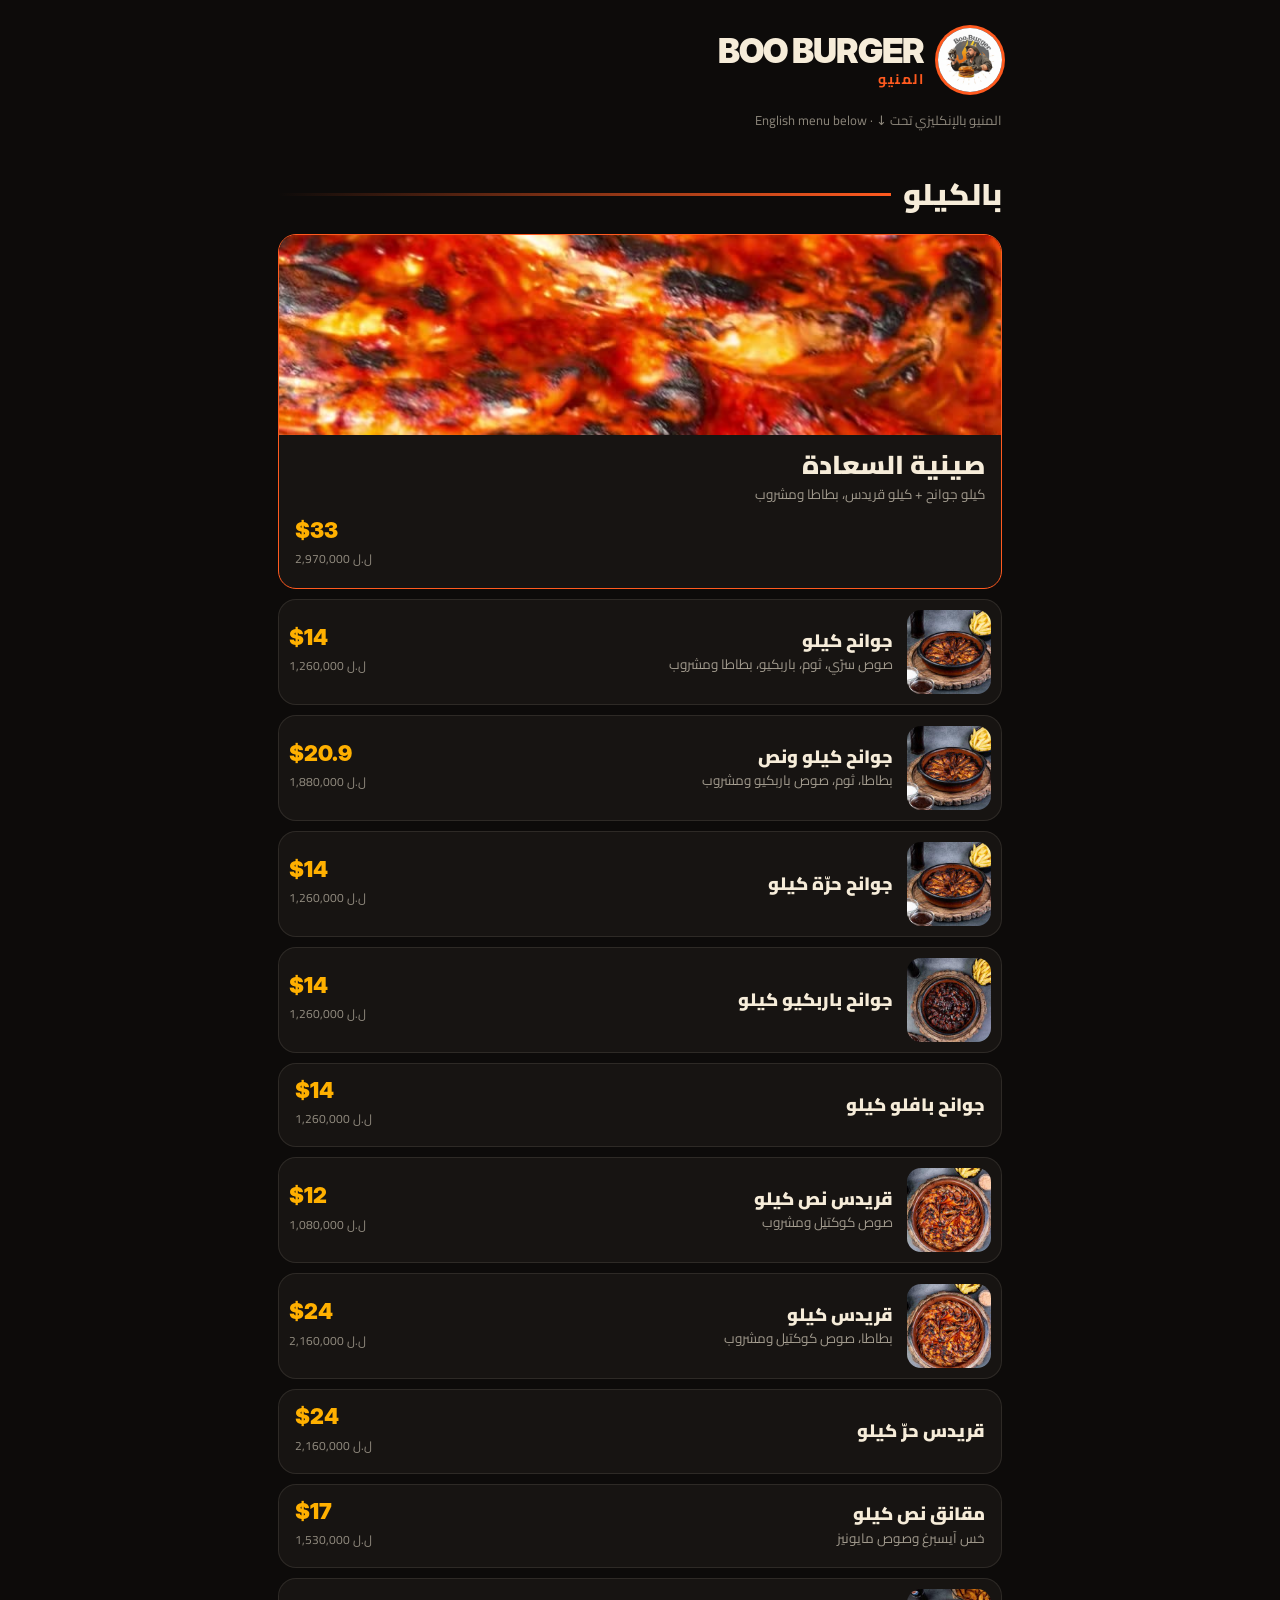
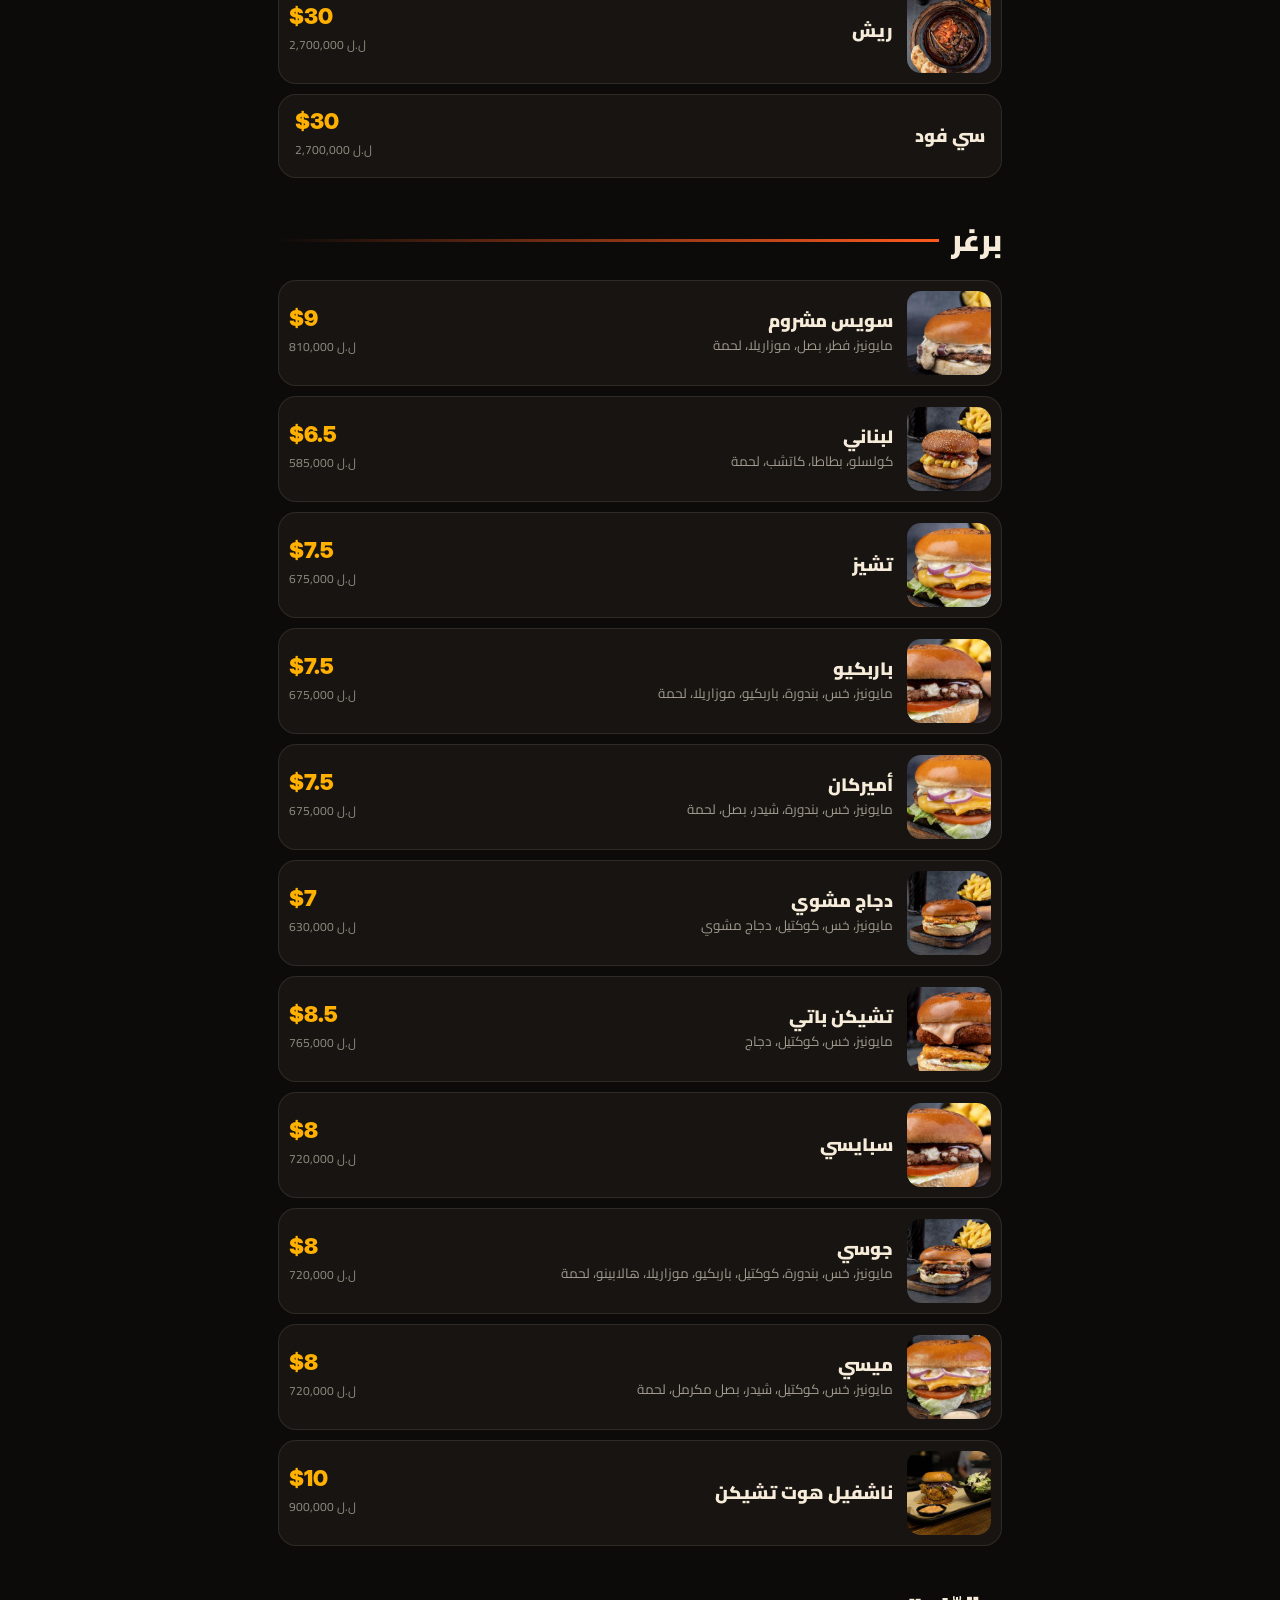
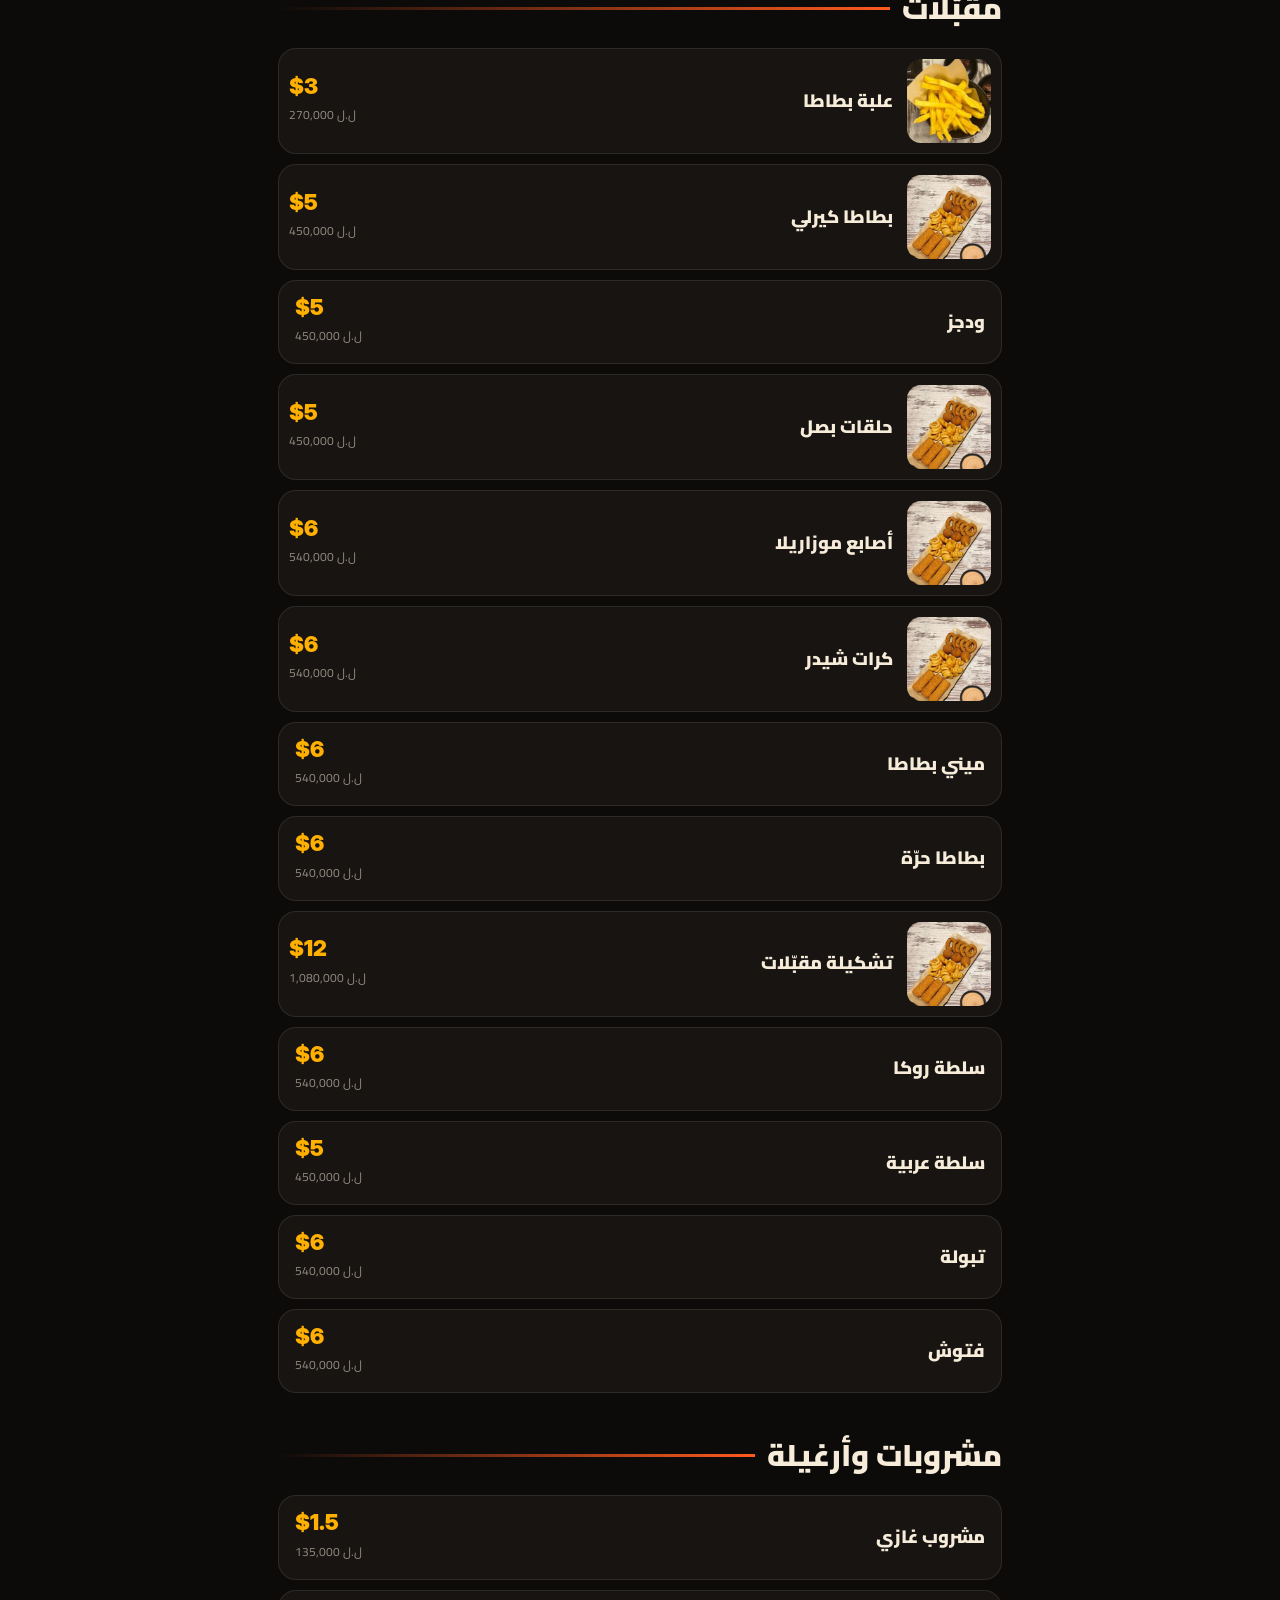
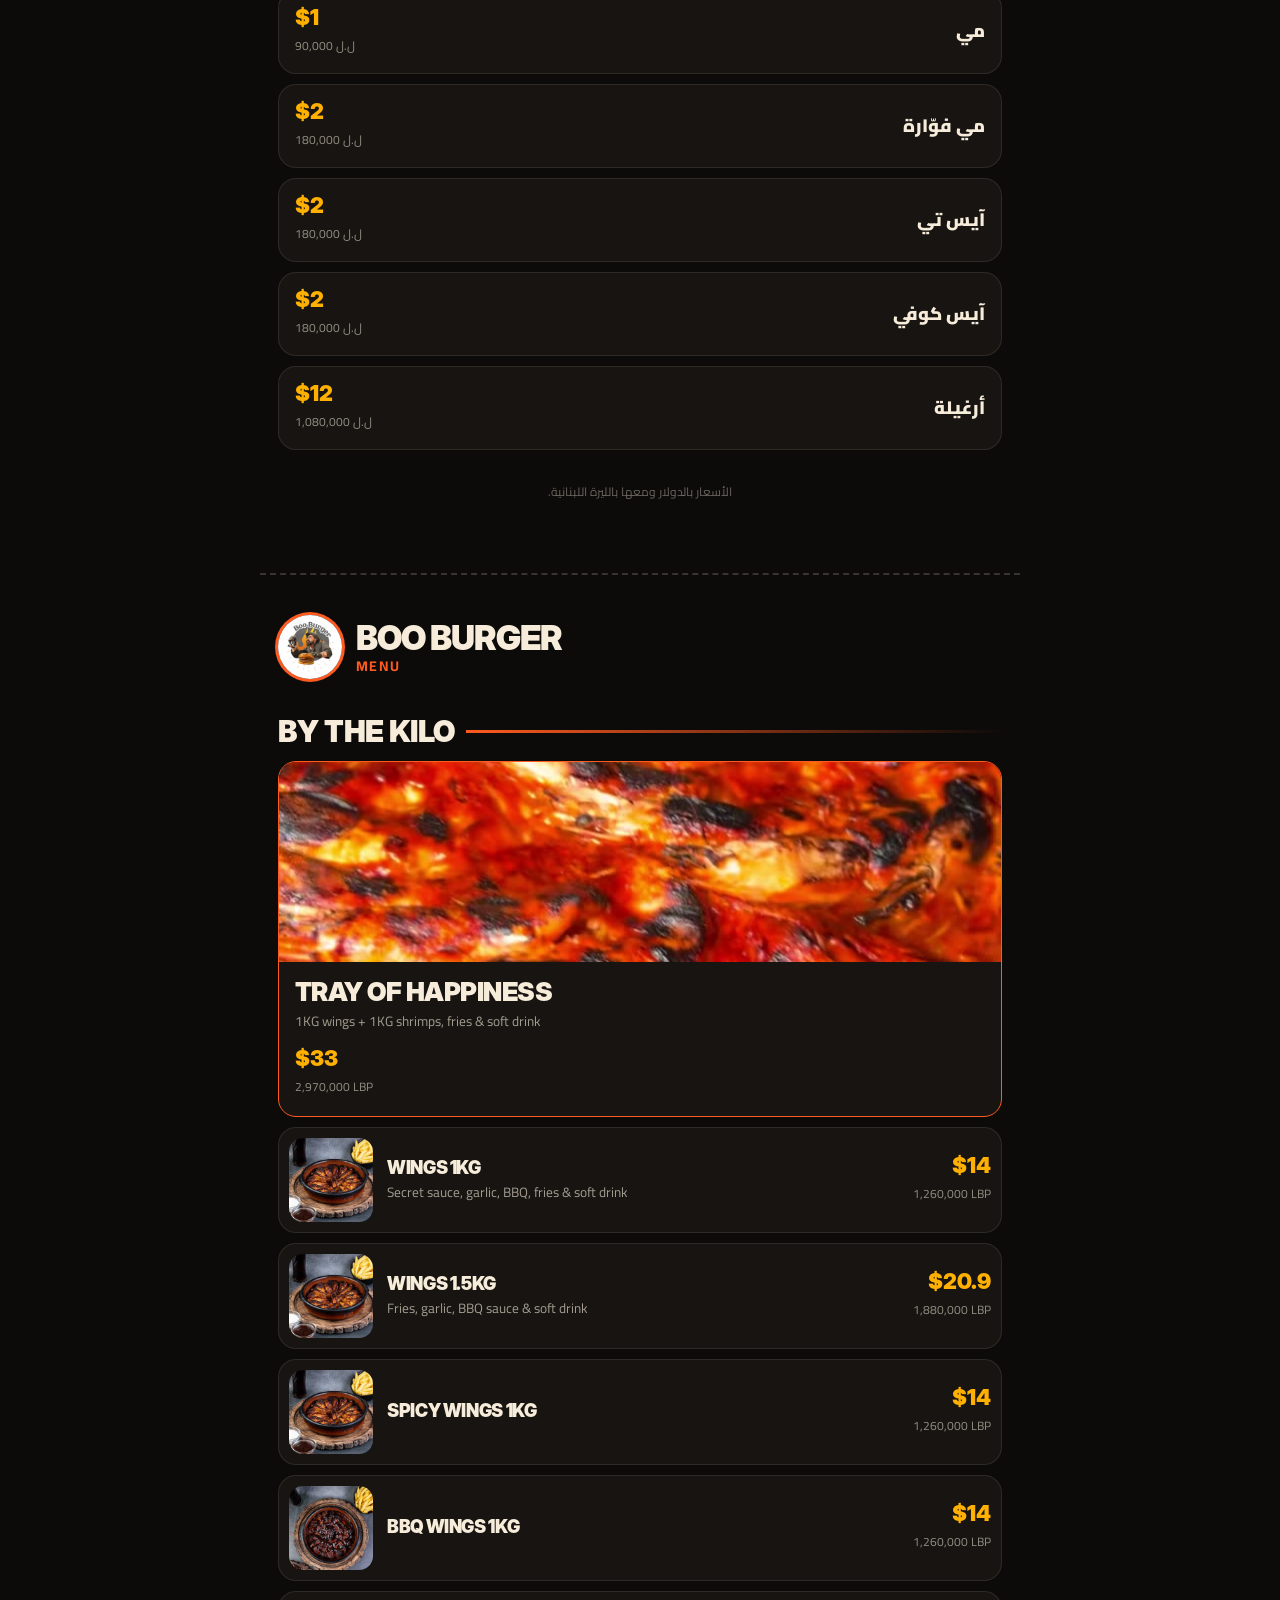
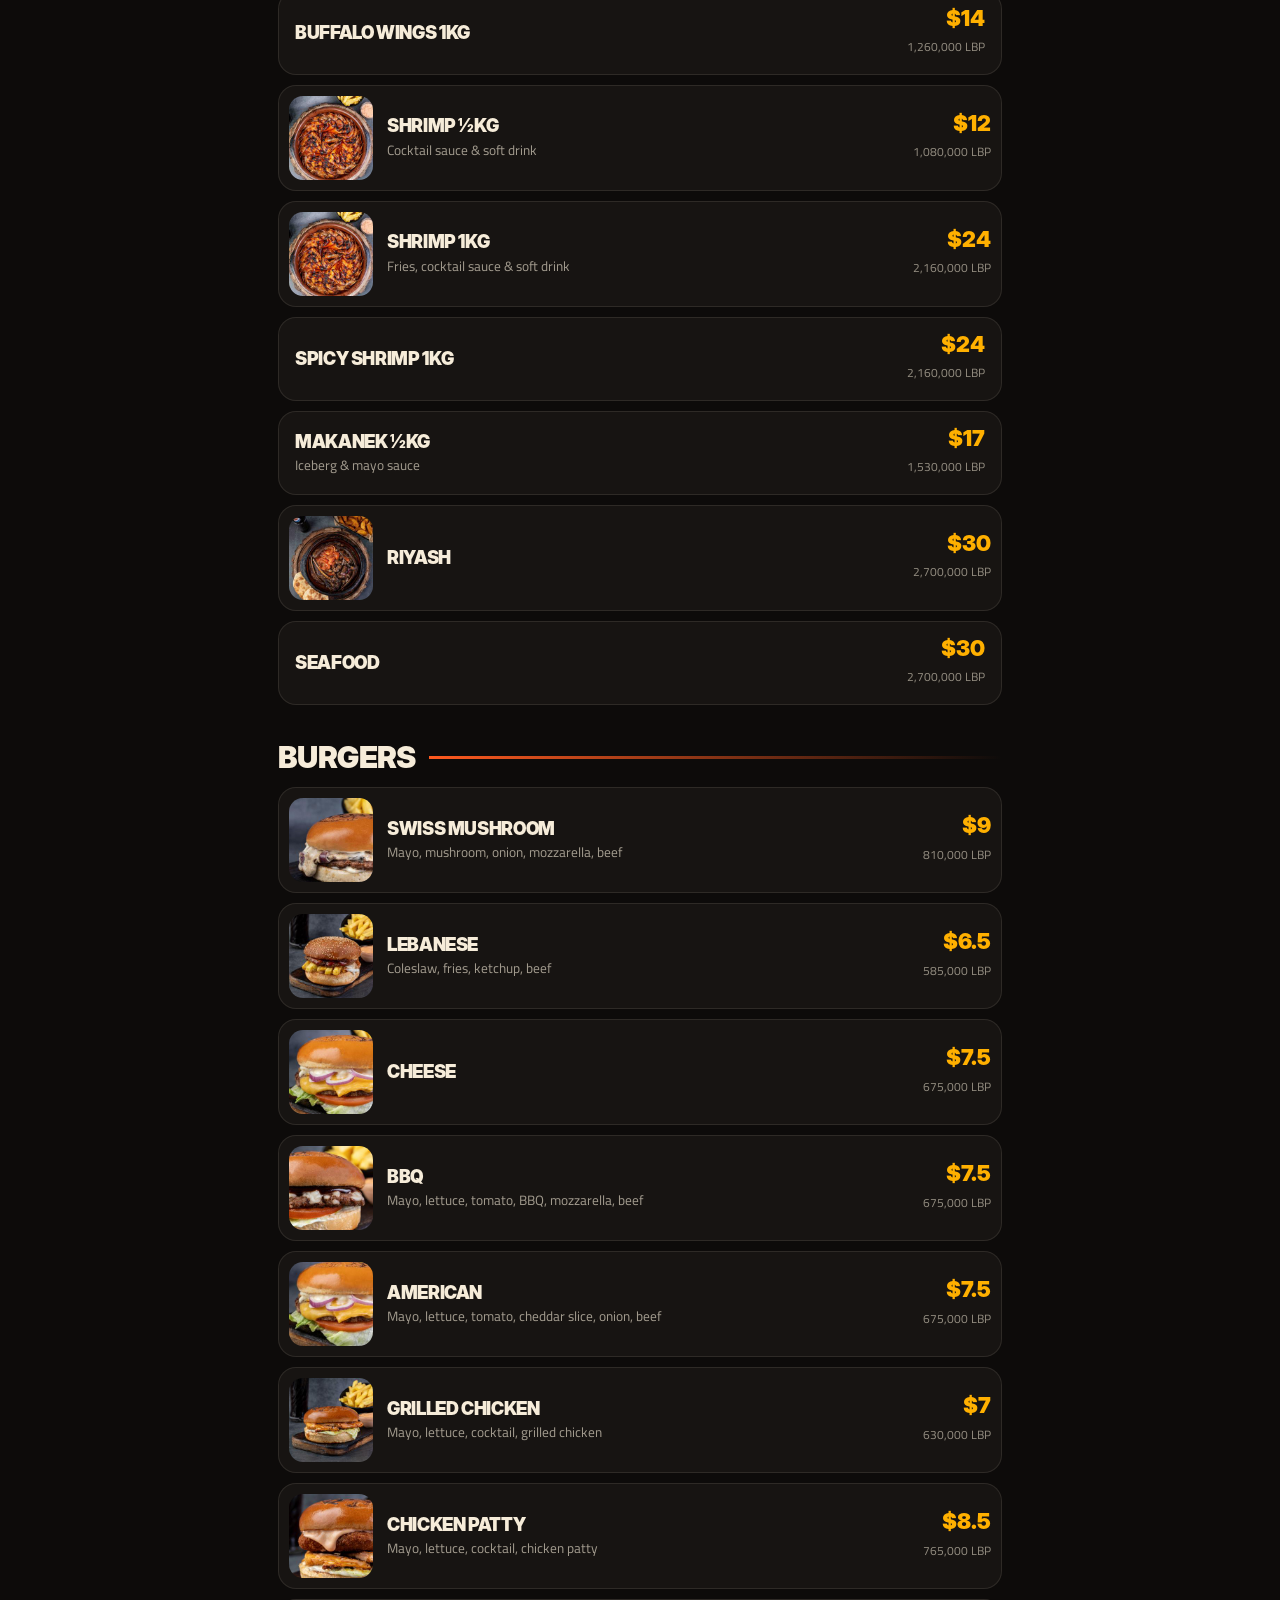
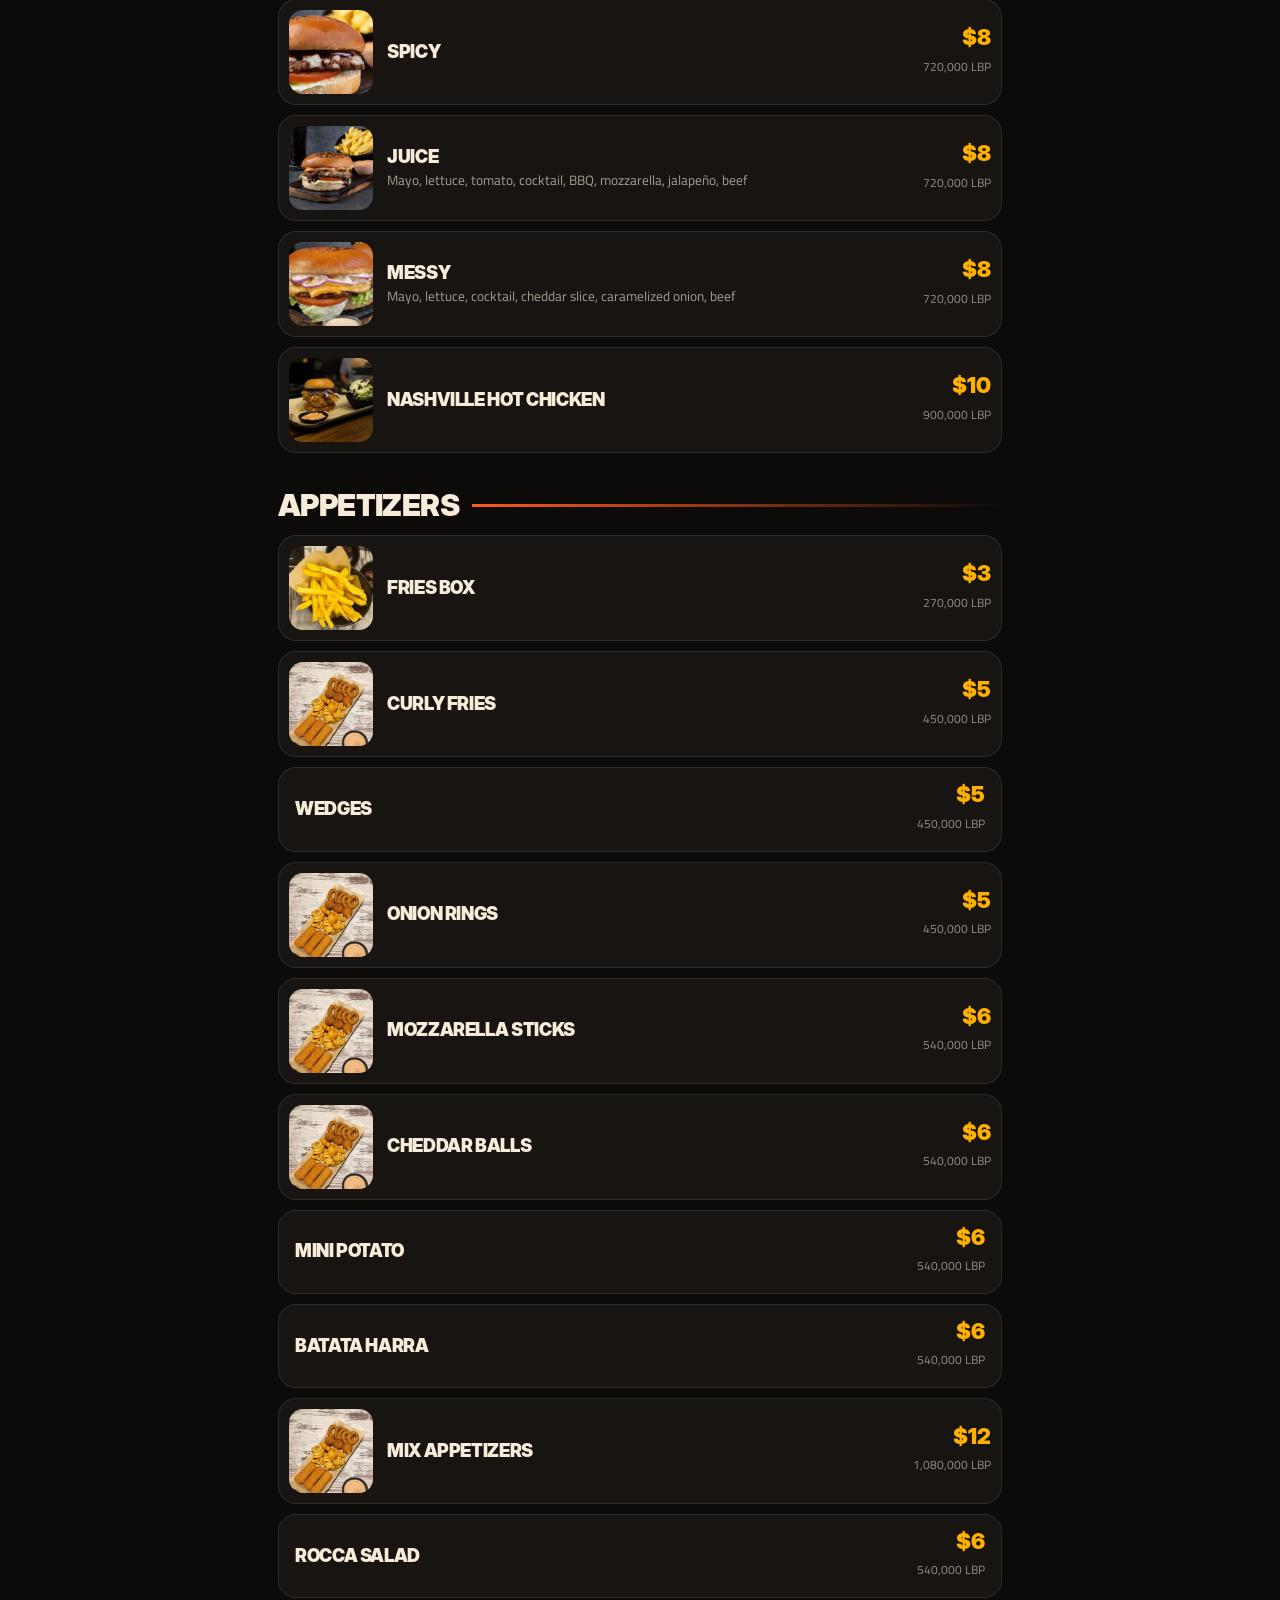
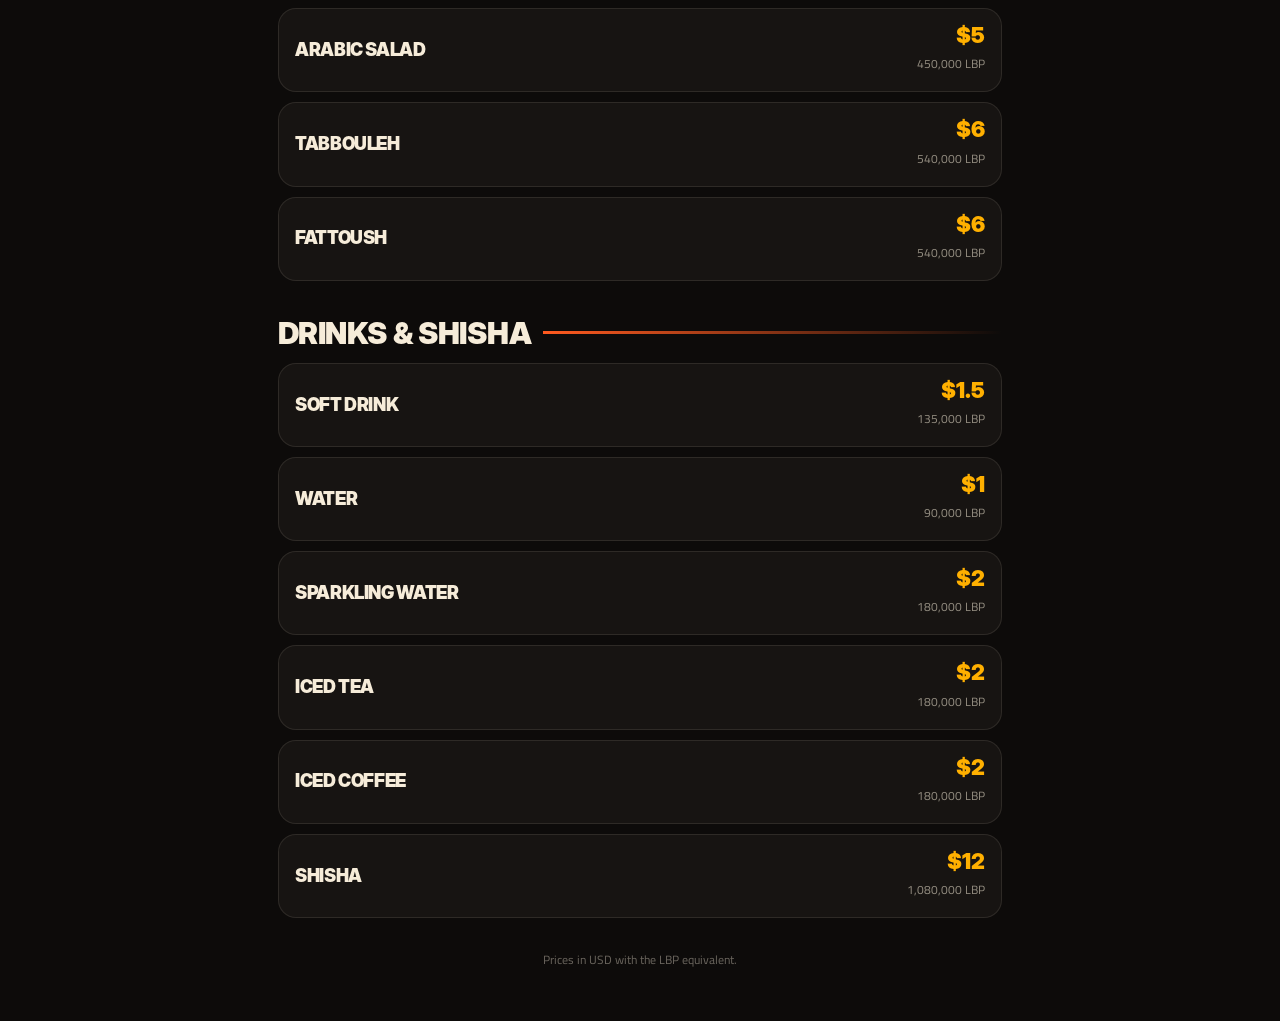
==== inhousemenu/index.html @ 9f85bfe5 "Add in-house table menu (/inhousemenu): Arabic then English, photos, USD + LBP, no buttons Co-Author" ====
<!DOCTYPE html>
<html lang="ar">
<head>
<meta charset="utf-8">
<meta name="viewport" content="width=device-width, initial-scale=1, viewport-fit=cover">
<meta name="robots" content="noindex">
<title>Boo Burger | Menu</title>
<link rel="icon" href="../assets/img/logo.png">
<link rel="preconnect" href="https://fonts.googleapis.com"><link rel="preconnect" href="https://fonts.gstatic.com" crossorigin>
<link href="https://fonts.googleapis.com/css2?family=Cairo:wght@500;700;900&display=swap" rel="stylesheet">
<style>
*{box-sizing:border-box;margin:0;padding:0}
html{-webkit-text-size-adjust:100%}
body{overflow-x:hidden}
img{display:block;max-width:100%}
@font-face{font-family:"BooDisplay";src:url(../assets/fonts/display.woff) format("woff");font-weight:900}
body{background:#0d0b0a;color:#f6ecd9;font-family:"Cairo",system-ui,sans-serif}
.half{padding:28px 18px 50px;max-width:760px;margin:0 auto}
.en{border-top:2px dashed rgba(246,236,217,.18);margin-top:20px;padding-top:40px}
.top{display:flex;align-items:center;gap:14px}
.top img{width:64px;height:64px;border-radius:50%;box-shadow:0 0 0 3px #ff5a1f}
.top h1{font-family:"BooDisplay","Cairo",sans-serif;font-weight:900;font-size:34px;line-height:1;text-transform:uppercase;letter-spacing:-.03em}
.top h1 small{display:block;font-family:"Cairo",sans-serif;font-size:14px;font-weight:700;color:#ff5a1f;letter-spacing:.1em;margin-top:4px}
.hint{margin:16px 0 0;font-size:13px;color:rgba(246,236,217,.55)}
.cat{margin:34px 0 12px;font-family:"BooDisplay","Cairo",sans-serif;font-weight:900;font-size:30px;text-transform:uppercase;letter-spacing:-.02em;display:flex;align-items:center;gap:12px}
.cat::after{content:"";flex:1;height:3px;background:linear-gradient(90deg,#ff5a1f,transparent)}
[dir=rtl] .cat::after{background:linear-gradient(270deg,#ff5a1f,transparent)}
[dir=rtl] .cat{font-family:"Cairo",sans-serif;letter-spacing:0}
.list{display:grid;gap:10px}
.it{display:flex;align-items:center;gap:14px;background:#171412;border:1px solid rgba(246,236,217,.1);border-radius:18px;padding:10px}
.it img{width:84px;height:84px;border-radius:14px;object-fit:cover;flex:none}
.it.noimg{padding:14px 16px}
.it .tx{flex:1;min-width:0}
.it h3{font-size:18px;font-weight:900;line-height:1.25}
.en .it h3{font-family:"BooDisplay","Cairo",sans-serif;text-transform:uppercase;letter-spacing:-.02em}
.it p{font-size:13.5px;color:rgba(246,236,217,.62);line-height:1.45;margin-top:3px}
.pr{text-align:end;flex:none;direction:ltr}
[dir=rtl] .pr{text-align:left}
.pr b{display:block;font-family:"BooDisplay","Cairo",sans-serif;font-size:22px;color:#ffb000;line-height:1.1}
.pr small{font-size:12px;color:rgba(246,236,217,.55);white-space:nowrap}
.it.big{flex-direction:column;align-items:stretch;padding:0;overflow:hidden;border-color:#ff5a1f}
.it.big img{width:100%;height:200px;border-radius:0}
.it.big .tx,.it.big .pr{padding:0 16px}.it.big .pr{padding-bottom:16px;text-align:start}
.it.big h3{font-size:26px}
.foot{margin-top:30px;text-align:center;font-size:12px;color:rgba(246,236,217,.4)}
</style>
</head>
<body>
<section class="half" lang="ar" dir="rtl">
<header class="top"><img src="../assets/img/logo.png" alt=""><h1>Boo Burger<small>المنيو</small></h1></header>
<p class="hint">المنيو بالإنكليزي تحت ↓ · English menu below</p>
<h2 class="cat"><span>بالكيلو</span></h2><div class="list">
<article class="it big"><img src="../assets/img/tray.jpg" alt="" loading="lazy">
<div class="tx"><h3>صينية السعادة</h3><p>كيلو جوانح + كيلو قريدس، بطاطا ومشروب</p></div><div class="pr"><b>$33</b><small>2,970,000 ل.ل</small></div></article>
<article class="it"><img src="../assets/img/menu/wings.jpg" alt="" loading="lazy">
<div class="tx"><h3>جوانح كيلو</h3><p>صوص سرّي، ثوم، باربكيو، بطاطا ومشروب</p></div><div class="pr"><b>$14</b><small>1,260,000 ل.ل</small></div></article>
<article class="it"><img src="../assets/img/menu/wings.jpg" alt="" loading="lazy">
<div class="tx"><h3>جوانح كيلو ونص</h3><p>بطاطا، ثوم، صوص باربكيو ومشروب</p></div><div class="pr"><b>$20.9</b><small>1,880,000 ل.ل</small></div></article>
<article class="it"><img src="../assets/img/menu/wings.jpg" alt="" loading="lazy">
<div class="tx"><h3>جوانح حرّة كيلو</h3></div><div class="pr"><b>$14</b><small>1,260,000 ل.ل</small></div></article>
<article class="it"><img src="../assets/img/menu/bbqwings.jpg" alt="" loading="lazy">
<div class="tx"><h3>جوانح باربكيو كيلو</h3></div><div class="pr"><b>$14</b><small>1,260,000 ل.ل</small></div></article>
<article class="it noimg">
<div class="tx"><h3>جوانح بافلو كيلو</h3></div><div class="pr"><b>$14</b><small>1,260,000 ل.ل</small></div></article>
<article class="it"><img src="../assets/img/menu/shrimp.jpg" alt="" loading="lazy">
<div class="tx"><h3>قريدس نص كيلو</h3><p>صوص كوكتيل ومشروب</p></div><div class="pr"><b>$12</b><small>1,080,000 ل.ل</small></div></article>
<article class="it"><img src="../assets/img/menu/shrimp.jpg" alt="" loading="lazy">
<div class="tx"><h3>قريدس كيلو</h3><p>بطاطا، صوص كوكتيل ومشروب</p></div><div class="pr"><b>$24</b><small>2,160,000 ل.ل</small></div></article>
<article class="it noimg">
<div class="tx"><h3>قريدس حرّ كيلو</h3></div><div class="pr"><b>$24</b><small>2,160,000 ل.ل</small></div></article>
<article class="it noimg">
<div class="tx"><h3>مقانق نص كيلو</h3><p>خس آيسبرغ وصوص مايونيز</p></div><div class="pr"><b>$17</b><small>1,530,000 ل.ل</small></div></article>
<article class="it"><img src="../assets/img/menu/riyash.jpg" alt="" loading="lazy">
<div class="tx"><h3>ريش</h3></div><div class="pr"><b>$30</b><small>2,700,000 ل.ل</small></div></article>
<article class="it noimg">
<div class="tx"><h3>سي فود</h3></div><div class="pr"><b>$30</b><small>2,700,000 ل.ل</small></div></article>
</div>
<h2 class="cat"><span>برغر</span></h2><div class="list">
<article class="it"><img src="../assets/img/menu/swiss.jpg" alt="" loading="lazy">
<div class="tx"><h3>سويس مشروم</h3><p>مايونيز، فطر، بصل، موزاريلا، لحمة</p></div><div class="pr"><b>$9</b><small>810,000 ل.ل</small></div></article>
<article class="it"><img src="../assets/img/menu/lebanese.jpg" alt="" loading="lazy">
<div class="tx"><h3>لبناني</h3><p>كولسلو، بطاطا، كاتشب، لحمة</p></div><div class="pr"><b>$6.5</b><small>585,000 ل.ل</small></div></article>
<article class="it"><img src="../assets/img/menu/cheese.jpg" alt="" loading="lazy">
<div class="tx"><h3>تشيز</h3></div><div class="pr"><b>$7.5</b><small>675,000 ل.ل</small></div></article>
<article class="it"><img src="../assets/img/menu/bbq.jpg" alt="" loading="lazy">
<div class="tx"><h3>باربكيو</h3><p>مايونيز، خس، بندورة، باربكيو، موزاريلا، لحمة</p></div><div class="pr"><b>$7.5</b><small>675,000 ل.ل</small></div></article>
<article class="it"><img src="../assets/img/menu/american.jpg" alt="" loading="lazy">
<div class="tx"><h3>أميركان</h3><p>مايونيز، خس، بندورة، شيدر، بصل، لحمة</p></div><div class="pr"><b>$7.5</b><small>675,000 ل.ل</small></div></article>
<article class="it"><img src="../assets/img/menu/grilled.jpg" alt="" loading="lazy">
<div class="tx"><h3>دجاج مشوي</h3><p>مايونيز، خس، كوكتيل، دجاج مشوي</p></div><div class="pr"><b>$7</b><small>630,000 ل.ل</small></div></article>
<article class="it"><img src="../assets/img/menu/chpatty.jpg" alt="" loading="lazy">
<div class="tx"><h3>تشيكن باتي</h3><p>مايونيز، خس، كوكتيل، دجاج</p></div><div class="pr"><b>$8.5</b><small>765,000 ل.ل</small></div></article>
<article class="it"><img src="../assets/img/menu/spicy.jpg" alt="" loading="lazy">
<div class="tx"><h3>سبايسي</h3></div><div class="pr"><b>$8</b><small>720,000 ل.ل</small></div></article>
<article class="it"><img src="../assets/img/menu/juice.jpg" alt="" loading="lazy">
<div class="tx"><h3>جوسي</h3><p>مايونيز، خس، بندورة، كوكتيل، باربكيو، موزاريلا، هالابينو، لحمة</p></div><div class="pr"><b>$8</b><small>720,000 ل.ل</small></div></article>
<article class="it"><img src="../assets/img/menu/messy.jpg" alt="" loading="lazy">
<div class="tx"><h3>ميسي</h3><p>مايونيز، خس، كوكتيل، شيدر، بصل مكرمل، لحمة</p></div><div class="pr"><b>$8</b><small>720,000 ل.ل</small></div></article>
<article class="it"><img src="../assets/img/menu/nashville.jpg" alt="" loading="lazy">
<div class="tx"><h3>ناشفيل هوت تشيكن</h3></div><div class="pr"><b>$10</b><small>900,000 ل.ل</small></div></article>
</div>
<h2 class="cat"><span>مقبّلات</span></h2><div class="list">
<article class="it"><img src="../assets/img/menu/fries.jpg" alt="" loading="lazy">
<div class="tx"><h3>علبة بطاطا</h3></div><div class="pr"><b>$3</b><small>270,000 ل.ل</small></div></article>
<article class="it"><img src="../assets/img/menu/platter.jpg" alt="" loading="lazy">
<div class="tx"><h3>بطاطا كيرلي</h3></div><div class="pr"><b>$5</b><small>450,000 ل.ل</small></div></article>
<article class="it noimg">
<div class="tx"><h3>ودجز</h3></div><div class="pr"><b>$5</b><small>450,000 ل.ل</small></div></article>
<article class="it"><img src="../assets/img/menu/platter.jpg" alt="" loading="lazy">
<div class="tx"><h3>حلقات بصل</h3></div><div class="pr"><b>$5</b><small>450,000 ل.ل</small></div></article>
<article class="it"><img src="../assets/img/menu/platter.jpg" alt="" loading="lazy">
<div class="tx"><h3>أصابع موزاريلا</h3></div><div class="pr"><b>$6</b><small>540,000 ل.ل</small></div></article>
<article class="it"><img src="../assets/img/menu/platter.jpg" alt="" loading="lazy">
<div class="tx"><h3>كرات شيدر</h3></div><div class="pr"><b>$6</b><small>540,000 ل.ل</small></div></article>
<article class="it noimg">
<div class="tx"><h3>ميني بطاطا</h3></div><div class="pr"><b>$6</b><small>540,000 ل.ل</small></div></article>
<article class="it noimg">
<div class="tx"><h3>بطاطا حرّة</h3></div><div class="pr"><b>$6</b><small>540,000 ل.ل</small></div></article>
<article class="it"><img src="../assets/img/menu/platter.jpg" alt="" loading="lazy">
<div class="tx"><h3>تشكيلة مقبّلات</h3></div><div class="pr"><b>$12</b><small>1,080,000 ل.ل</small></div></article>
<article class="it noimg">
<div class="tx"><h3>سلطة روكا</h3></div><div class="pr"><b>$6</b><small>540,000 ل.ل</small></div></article>
<article class="it noimg">
<div class="tx"><h3>سلطة عربية</h3></div><div class="pr"><b>$5</b><small>450,000 ل.ل</small></div></article>
<article class="it noimg">
<div class="tx"><h3>تبولة</h3></div><div class="pr"><b>$6</b><small>540,000 ل.ل</small></div></article>
<article class="it noimg">
<div class="tx"><h3>فتوش</h3></div><div class="pr"><b>$6</b><small>540,000 ل.ل</small></div></article>
</div>
<h2 class="cat"><span>مشروبات وأرغيلة</span></h2><div class="list">
<article class="it noimg">
<div class="tx"><h3>مشروب غازي</h3></div><div class="pr"><b>$1.5</b><small>135,000 ل.ل</small></div></article>
<article class="it noimg">
<div class="tx"><h3>مي</h3></div><div class="pr"><b>$1</b><small>90,000 ل.ل</small></div></article>
<article class="it noimg">
<div class="tx"><h3>مي فوّارة</h3></div><div class="pr"><b>$2</b><small>180,000 ل.ل</small></div></article>
<article class="it noimg">
<div class="tx"><h3>آيس تي</h3></div><div class="pr"><b>$2</b><small>180,000 ل.ل</small></div></article>
<article class="it noimg">
<div class="tx"><h3>آيس كوفي</h3></div><div class="pr"><b>$2</b><small>180,000 ل.ل</small></div></article>
<article class="it noimg">
<div class="tx"><h3>أرغيلة</h3></div><div class="pr"><b>$12</b><small>1,080,000 ل.ل</small></div></article>
</div><p class="foot">الأسعار بالدولار ومعها بالليرة اللبنانية.</p>
</section>
<section class="half en" lang="en" dir="ltr" id="english">
<header class="top"><img src="../assets/img/logo.png" alt=""><h1>Boo Burger<small>MENU</small></h1></header>
<h2 class="cat"><span>By the Kilo</span></h2><div class="list">
<article class="it big"><img src="../assets/img/tray.jpg" alt="" loading="lazy">
<div class="tx"><h3>Tray of Happiness</h3><p>1KG wings + 1KG shrimps, fries &amp; soft drink</p></div><div class="pr"><b>$33</b><small>2,970,000 LBP</small></div></article>
<article class="it"><img src="../assets/img/menu/wings.jpg" alt="" loading="lazy">
<div class="tx"><h3>Wings 1kg</h3><p>Secret sauce, garlic, BBQ, fries &amp; soft drink</p></div><div class="pr"><b>$14</b><small>1,260,000 LBP</small></div></article>
<article class="it"><img src="../assets/img/menu/wings.jpg" alt="" loading="lazy">
<div class="tx"><h3>Wings 1.5kg</h3><p>Fries, garlic, BBQ sauce &amp; soft drink</p></div><div class="pr"><b>$20.9</b><small>1,880,000 LBP</small></div></article>
<article class="it"><img src="../assets/img/menu/wings.jpg" alt="" loading="lazy">
<div class="tx"><h3>Spicy Wings 1kg</h3></div><div class="pr"><b>$14</b><small>1,260,000 LBP</small></div></article>
<article class="it"><img src="../assets/img/menu/bbqwings.jpg" alt="" loading="lazy">
<div class="tx"><h3>BBQ Wings 1kg</h3></div><div class="pr"><b>$14</b><small>1,260,000 LBP</small></div></article>
<article class="it noimg">
<div class="tx"><h3>Buffalo Wings 1kg</h3></div><div class="pr"><b>$14</b><small>1,260,000 LBP</small></div></article>
<article class="it"><img src="../assets/img/menu/shrimp.jpg" alt="" loading="lazy">
<div class="tx"><h3>Shrimp ½kg</h3><p>Cocktail sauce &amp; soft drink</p></div><div class="pr"><b>$12</b><small>1,080,000 LBP</small></div></article>
<article class="it"><img src="../assets/img/menu/shrimp.jpg" alt="" loading="lazy">
<div class="tx"><h3>Shrimp 1kg</h3><p>Fries, cocktail sauce &amp; soft drink</p></div><div class="pr"><b>$24</b><small>2,160,000 LBP</small></div></article>
<article class="it noimg">
<div class="tx"><h3>Spicy Shrimp 1kg</h3></div><div class="pr"><b>$24</b><small>2,160,000 LBP</small></div></article>
<article class="it noimg">
<div class="tx"><h3>Makanek ½kg</h3><p>Iceberg &amp; mayo sauce</p></div><div class="pr"><b>$17</b><small>1,530,000 LBP</small></div></article>
<article class="it"><img src="../assets/img/menu/riyash.jpg" alt="" loading="lazy">
<div class="tx"><h3>Riyash</h3></div><div class="pr"><b>$30</b><small>2,700,000 LBP</small></div></article>
<article class="it noimg">
<div class="tx"><h3>Seafood</h3></div><div class="pr"><b>$30</b><small>2,700,000 LBP</small></div></article>
</div>
<h2 class="cat"><span>Burgers</span></h2><div class="list">
<article class="it"><img src="../assets/img/menu/swiss.jpg" alt="" loading="lazy">
<div class="tx"><h3>Swiss Mushroom</h3><p>Mayo, mushroom, onion, mozzarella, beef</p></div><div class="pr"><b>$9</b><small>810,000 LBP</small></div></article>
<article class="it"><img src="../assets/img/menu/lebanese.jpg" alt="" loading="lazy">
<div class="tx"><h3>Lebanese</h3><p>Coleslaw, fries, ketchup, beef</p></div><div class="pr"><b>$6.5</b><small>585,000 LBP</small></div></article>
<article class="it"><img src="../assets/img/menu/cheese.jpg" alt="" loading="lazy">
<div class="tx"><h3>Cheese</h3></div><div class="pr"><b>$7.5</b><small>675,000 LBP</small></div></article>
<article class="it"><img src="../assets/img/menu/bbq.jpg" alt="" loading="lazy">
<div class="tx"><h3>BBQ</h3><p>Mayo, lettuce, tomato, BBQ, mozzarella, beef</p></div><div class="pr"><b>$7.5</b><small>675,000 LBP</small></div></article>
<article class="it"><img src="../assets/img/menu/american.jpg" alt="" loading="lazy">
<div class="tx"><h3>American</h3><p>Mayo, lettuce, tomato, cheddar slice, onion, beef</p></div><div class="pr"><b>$7.5</b><small>675,000 LBP</small></div></article>
<article class="it"><img src="../assets/img/menu/grilled.jpg" alt="" loading="lazy">
<div class="tx"><h3>Grilled Chicken</h3><p>Mayo, lettuce, cocktail, grilled chicken</p></div><div class="pr"><b>$7</b><small>630,000 LBP</small></div></article>
<article class="it"><img src="../assets/img/menu/chpatty.jpg" alt="" loading="lazy">
<div class="tx"><h3>Chicken Patty</h3><p>Mayo, lettuce, cocktail, chicken patty</p></div><div class="pr"><b>$8.5</b><small>765,000 LBP</small></div></article>
<article class="it"><img src="../assets/img/menu/spicy.jpg" alt="" loading="lazy">
<div class="tx"><h3>Spicy</h3></div><div class="pr"><b>$8</b><small>720,000 LBP</small></div></article>
<article class="it"><img src="../assets/img/menu/juice.jpg" alt="" loading="lazy">
<div class="tx"><h3>Juice</h3><p>Mayo, lettuce, tomato, cocktail, BBQ, mozzarella, jalapeño, beef</p></div><div class="pr"><b>$8</b><small>720,000 LBP</small></div></article>
<article class="it"><img src="../assets/img/menu/messy.jpg" alt="" loading="lazy">
<div class="tx"><h3>Messy</h3><p>Mayo, lettuce, cocktail, cheddar slice, caramelized onion, beef</p></div><div class="pr"><b>$8</b><small>720,000 LBP</small></div></article>
<article class="it"><img src="../assets/img/menu/nashville.jpg" alt="" loading="lazy">
<div class="tx"><h3>Nashville Hot Chicken</h3></div><div class="pr"><b>$10</b><small>900,000 LBP</small></div></article>
</div>
<h2 class="cat"><span>Appetizers</span></h2><div class="list">
<article class="it"><img src="../assets/img/menu/fries.jpg" alt="" loading="lazy">
<div class="tx"><h3>Fries Box</h3></div><div class="pr"><b>$3</b><small>270,000 LBP</small></div></article>
<article class="it"><img src="../assets/img/menu/platter.jpg" alt="" loading="lazy">
<div class="tx"><h3>Curly Fries</h3></div><div class="pr"><b>$5</b><small>450,000 LBP</small></div></article>
<article class="it noimg">
<div class="tx"><h3>Wedges</h3></div><div class="pr"><b>$5</b><small>450,000 LBP</small></div></article>
<article class="it"><img src="../assets/img/menu/platter.jpg" alt="" loading="lazy">
<div class="tx"><h3>Onion Rings</h3></div><div class="pr"><b>$5</b><small>450,000 LBP</small></div></article>
<article class="it"><img src="../assets/img/menu/platter.jpg" alt="" loading="lazy">
<div class="tx"><h3>Mozzarella Sticks</h3></div><div class="pr"><b>$6</b><small>540,000 LBP</small></div></article>
<article class="it"><img src="../assets/img/menu/platter.jpg" alt="" loading="lazy">
<div class="tx"><h3>Cheddar Balls</h3></div><div class="pr"><b>$6</b><small>540,000 LBP</small></div></article>
<article class="it noimg">
<div class="tx"><h3>Mini Potato</h3></div><div class="pr"><b>$6</b><small>540,000 LBP</small></div></article>
<article class="it noimg">
<div class="tx"><h3>Batata Harra</h3></div><div class="pr"><b>$6</b><small>540,000 LBP</small></div></article>
<article class="it"><img src="../assets/img/menu/platter.jpg" alt="" loading="lazy">
<div class="tx"><h3>Mix Appetizers</h3></div><div class="pr"><b>$12</b><small>1,080,000 LBP</small></div></article>
<article class="it noimg">
<div class="tx"><h3>Rocca Salad</h3></div><div class="pr"><b>$6</b><small>540,000 LBP</small></div></article>
<article class="it noimg">
<div class="tx"><h3>Arabic Salad</h3></div><div class="pr"><b>$5</b><small>450,000 LBP</small></div></article>
<article class="it noimg">
<div class="tx"><h3>Tabbouleh</h3></div><div class="pr"><b>$6</b><small>540,000 LBP</small></div></article>
<article class="it noimg">
<div class="tx"><h3>Fattoush</h3></div><div class="pr"><b>$6</b><small>540,000 LBP</small></div></article>
</div>
<h2 class="cat"><span>Drinks &amp; Shisha</span></h2><div class="list">
<article class="it noimg">
<div class="tx"><h3>Soft Drink</h3></div><div class="pr"><b>$1.5</b><small>135,000 LBP</small></div></article>
<article class="it noimg">
<div class="tx"><h3>Water</h3></div><div class="pr"><b>$1</b><small>90,000 LBP</small></div></article>
<article class="it noimg">
<div class="tx"><h3>Sparkling Water</h3></div><div class="pr"><b>$2</b><small>180,000 LBP</small></div></article>
<article class="it noimg">
<div class="tx"><h3>Iced Tea</h3></div><div class="pr"><b>$2</b><small>180,000 LBP</small></div></article>
<article class="it noimg">
<div class="tx"><h3>Iced Coffee</h3></div><div class="pr"><b>$2</b><small>180,000 LBP</small></div></article>
<article class="it noimg">
<div class="tx"><h3>Shisha</h3></div><div class="pr"><b>$12</b><small>1,080,000 LBP</small></div></article>
</div><p class="foot">Prices in USD with the LBP equivalent.</p>
</section>
</body>
</html>
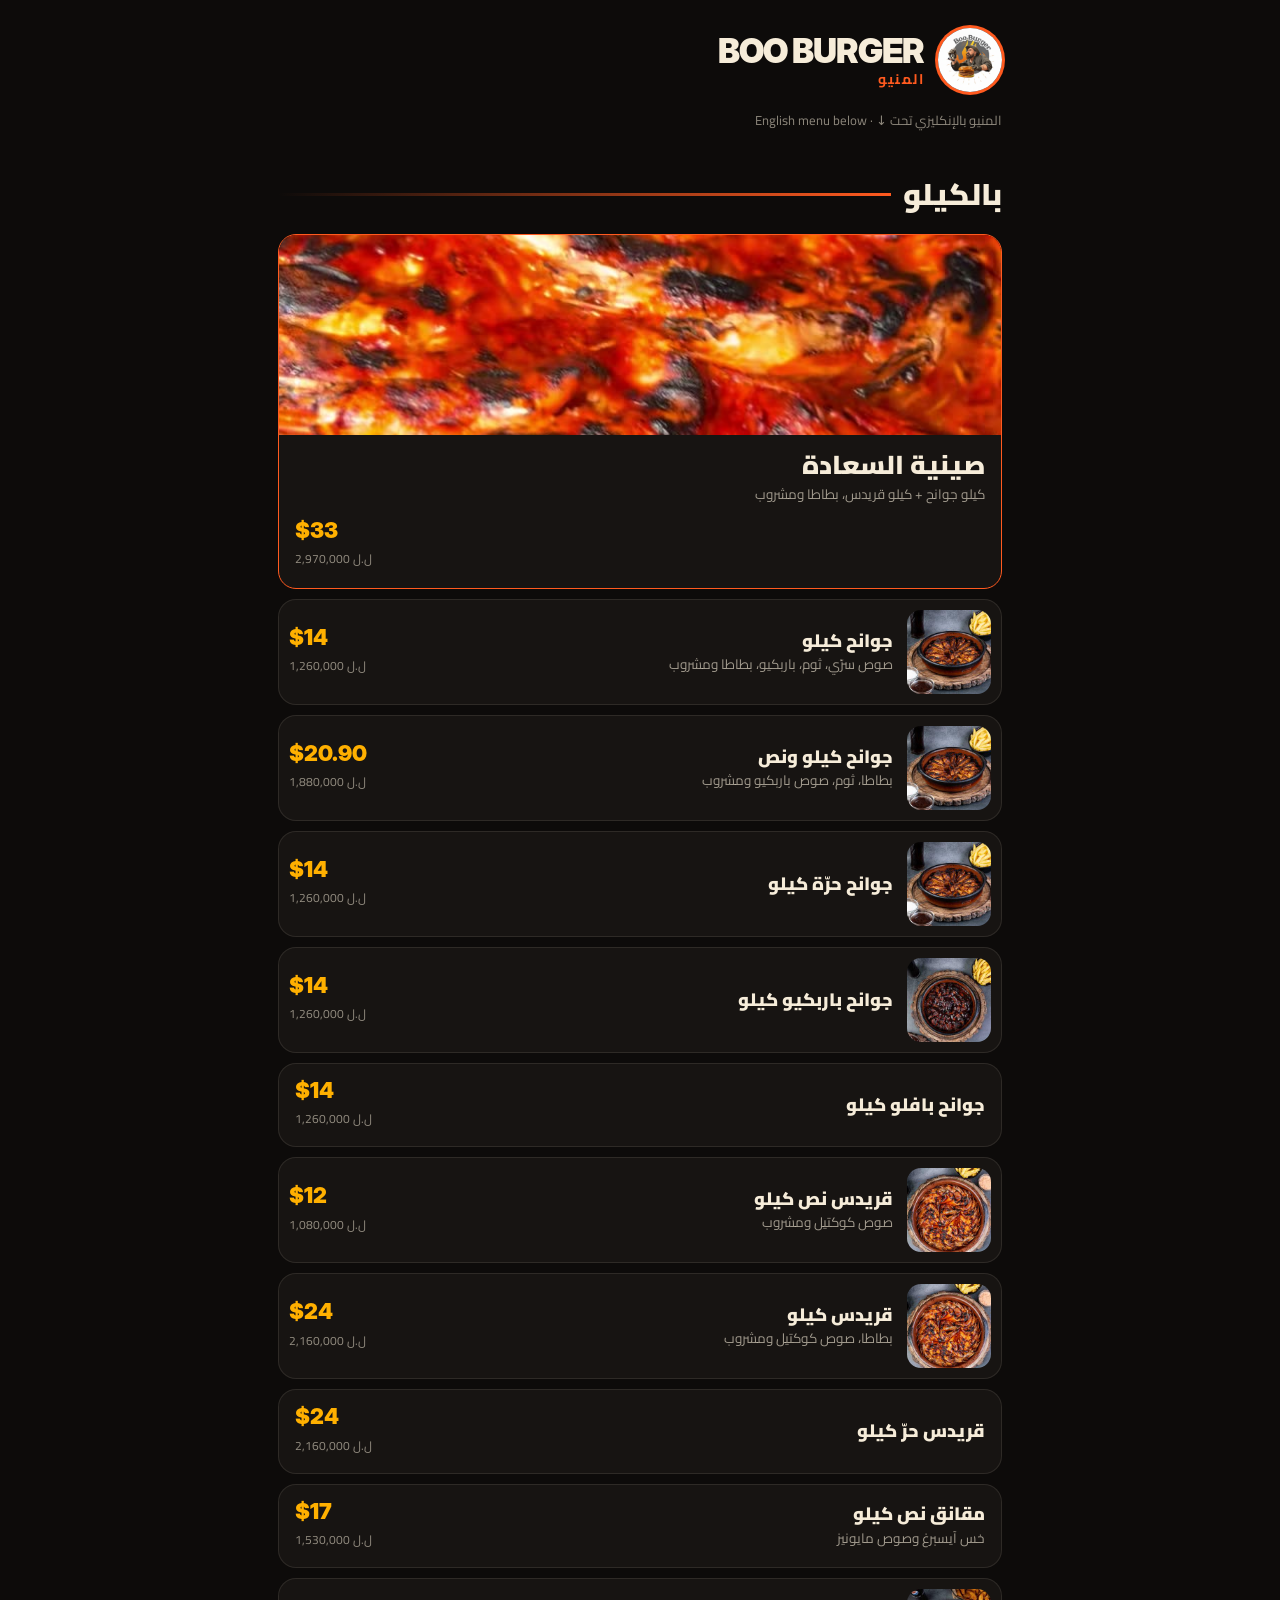
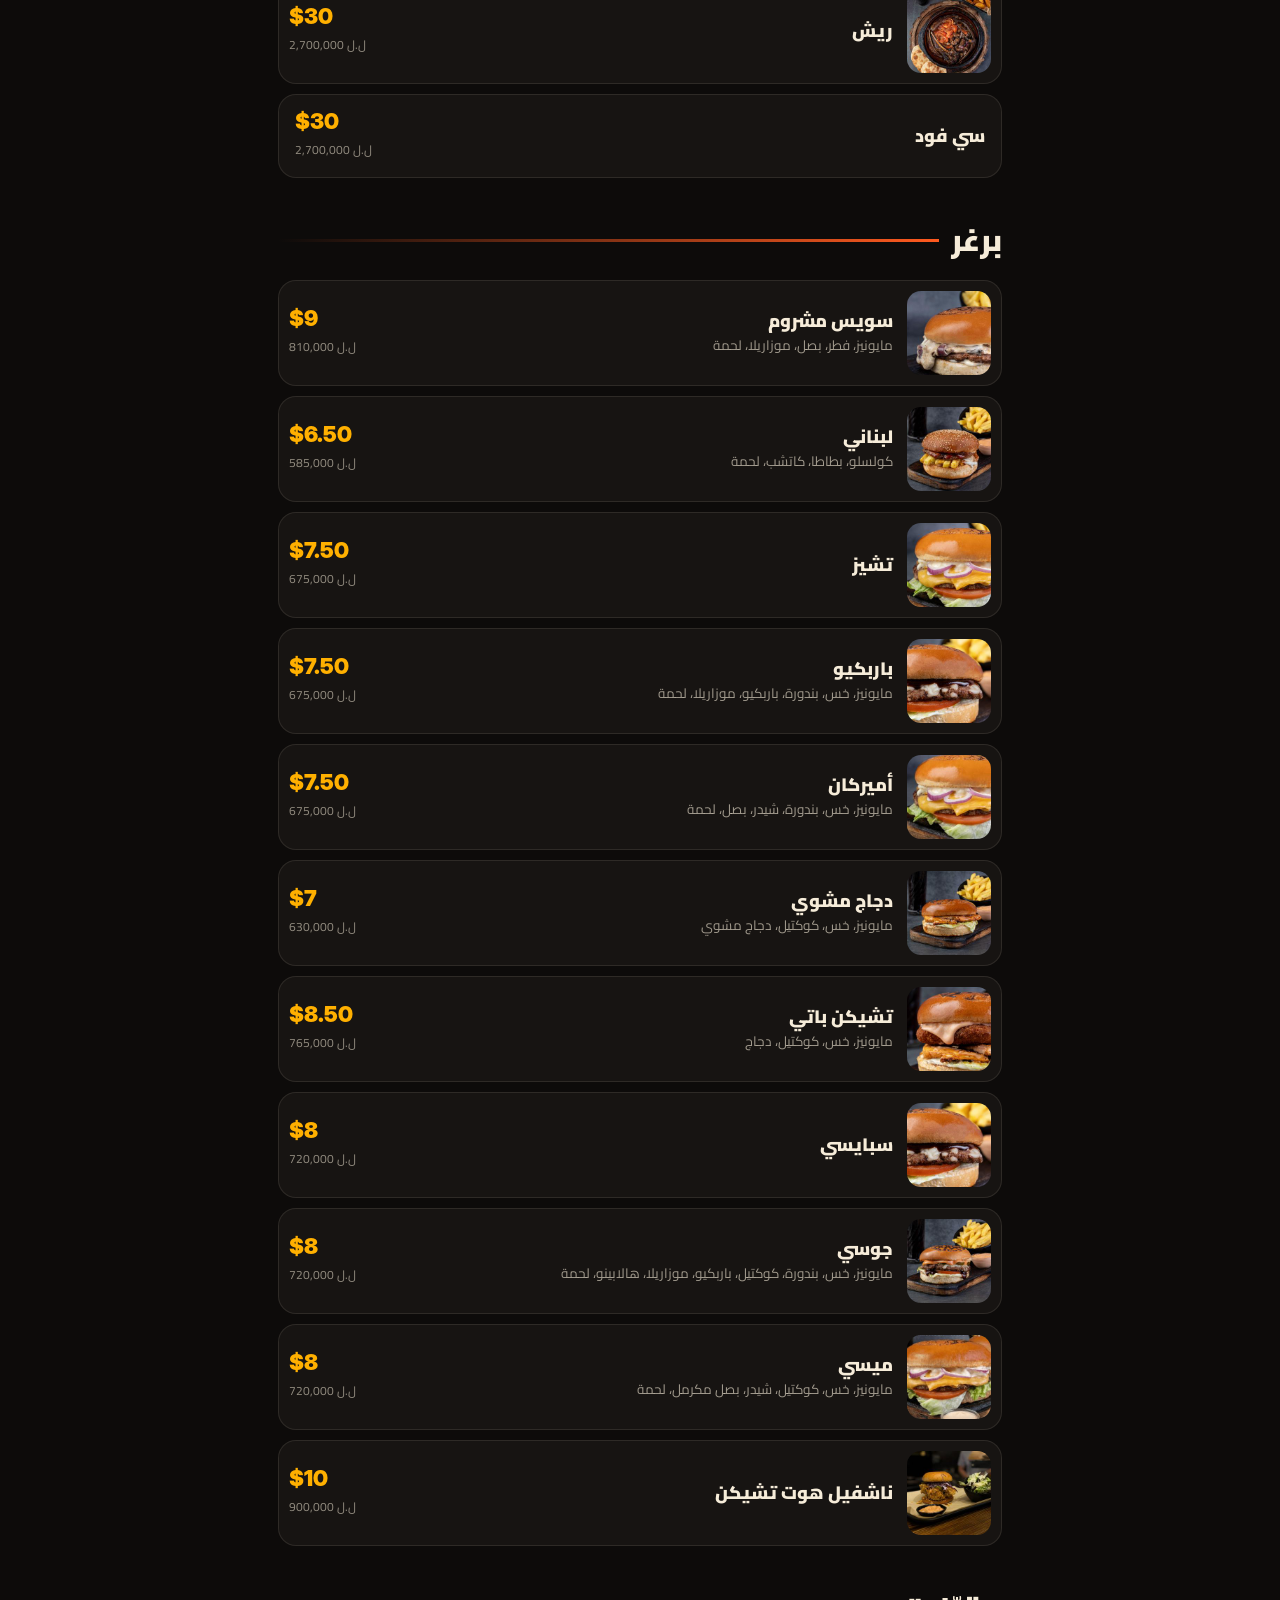
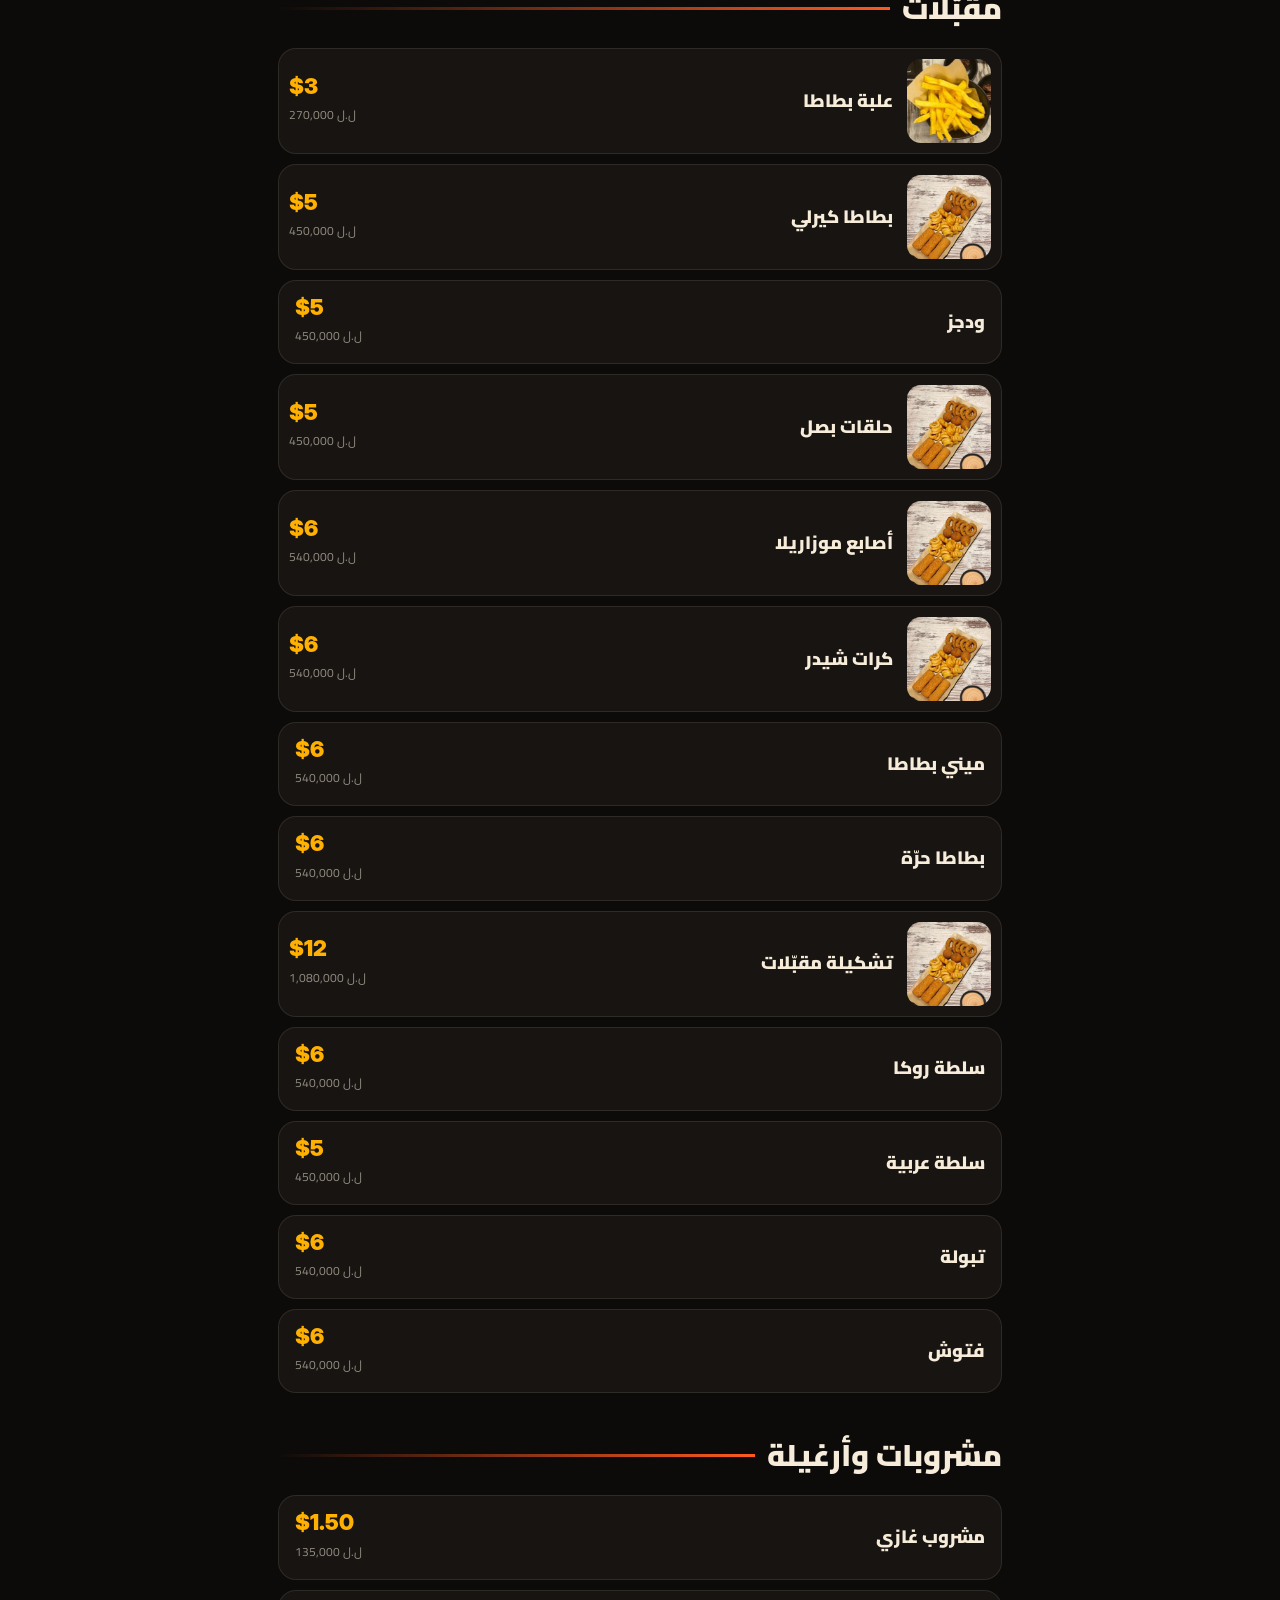
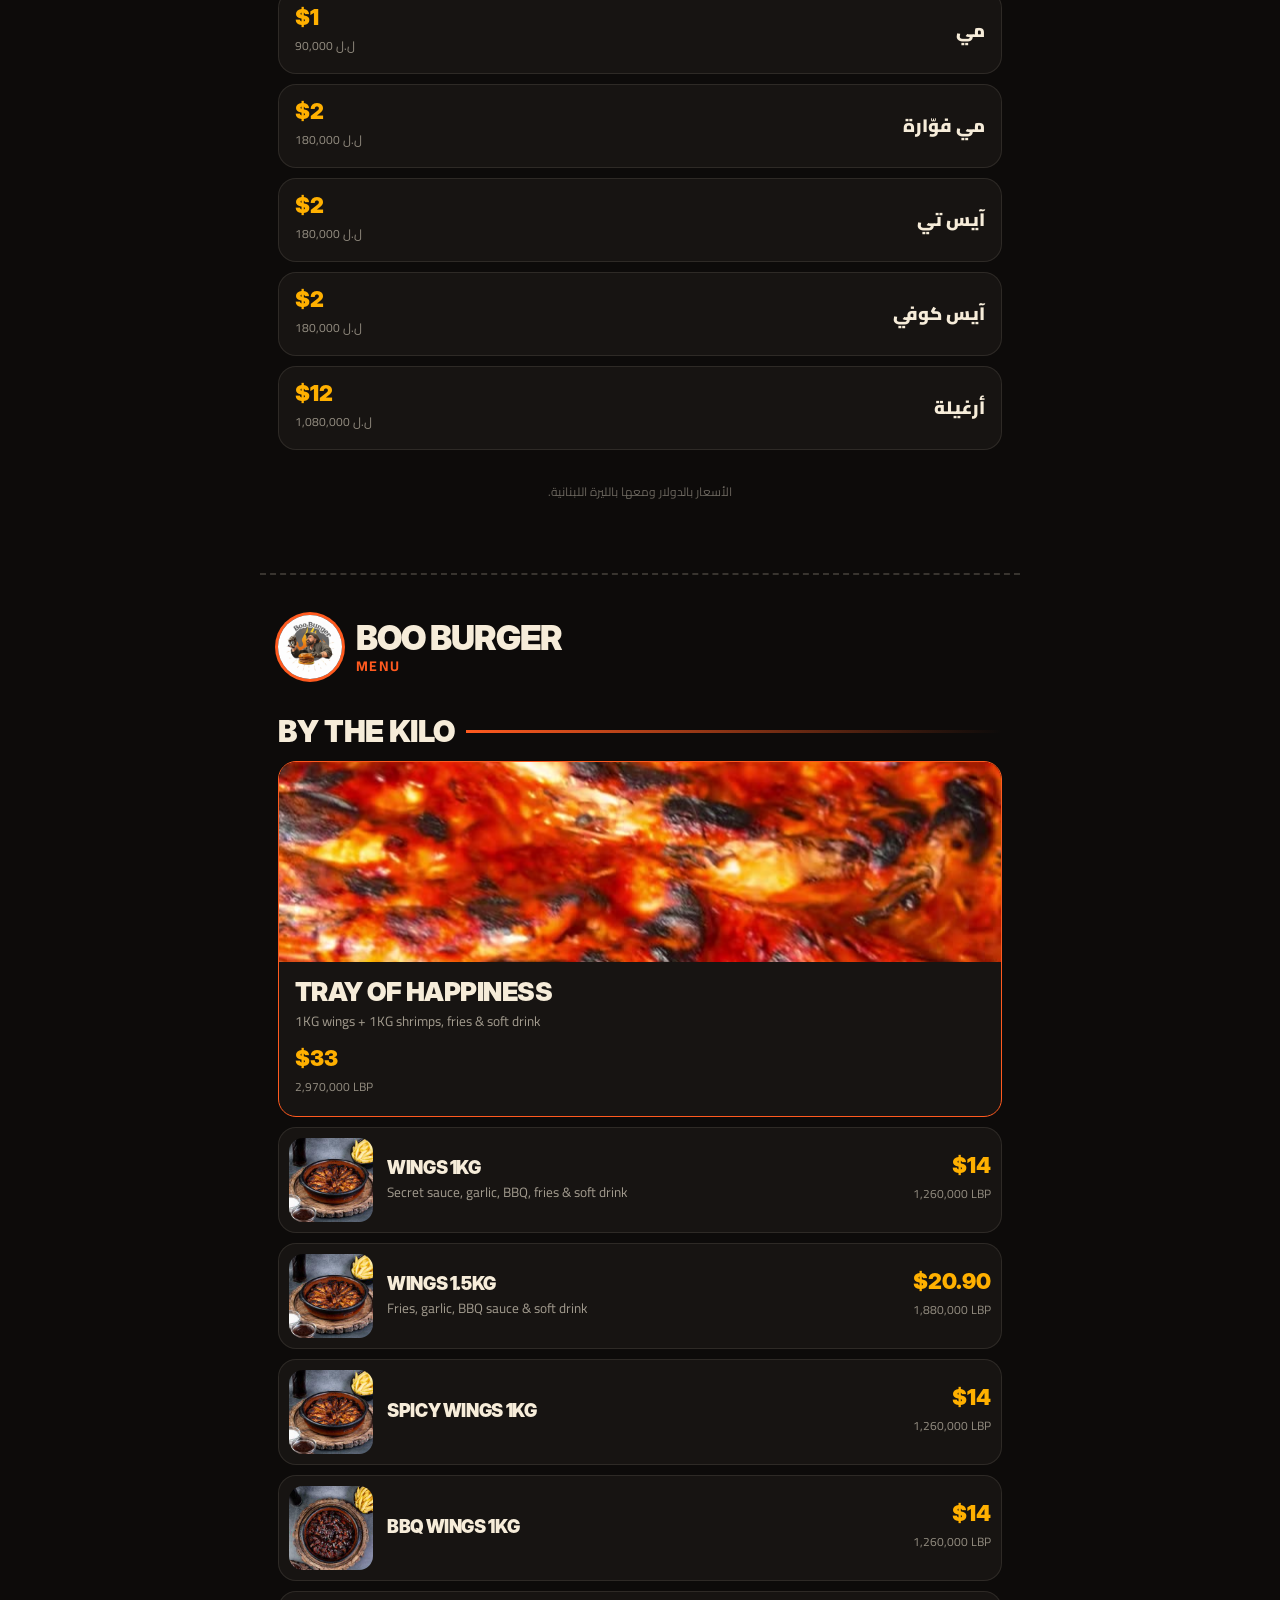
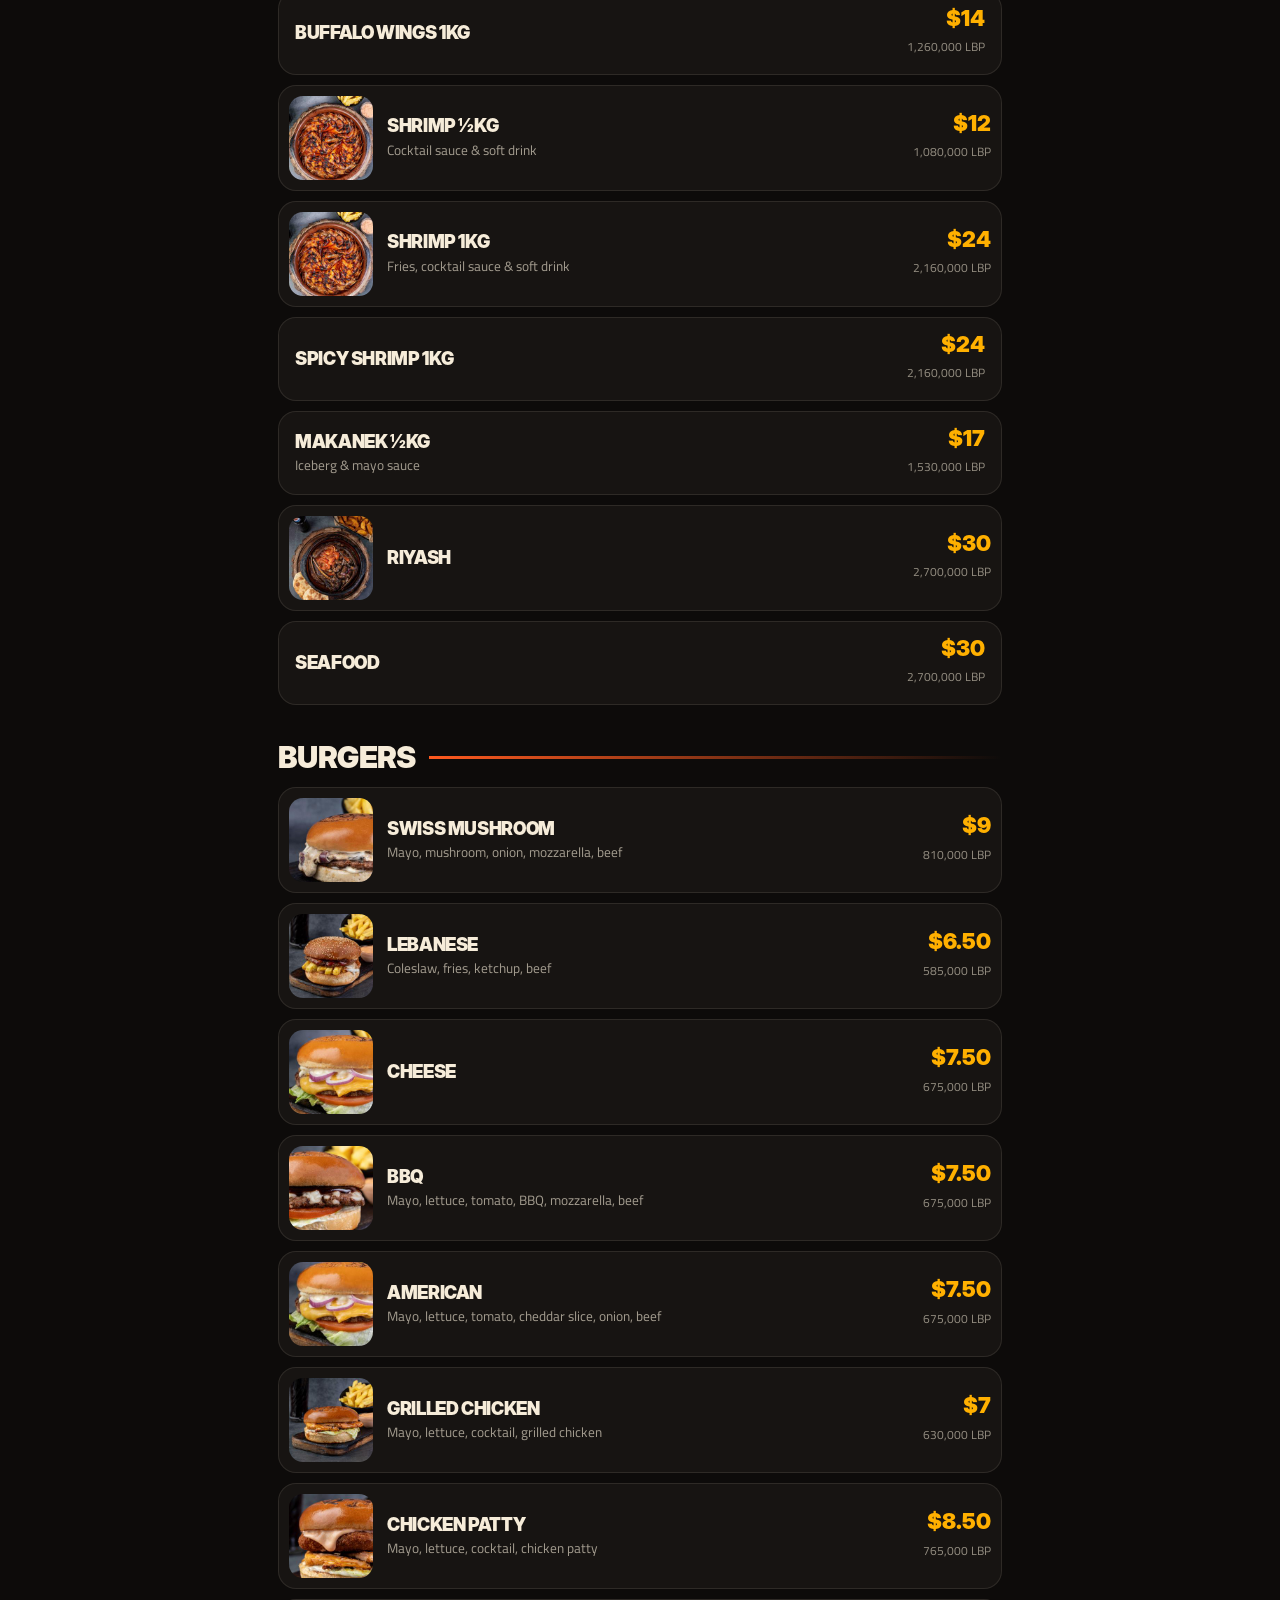
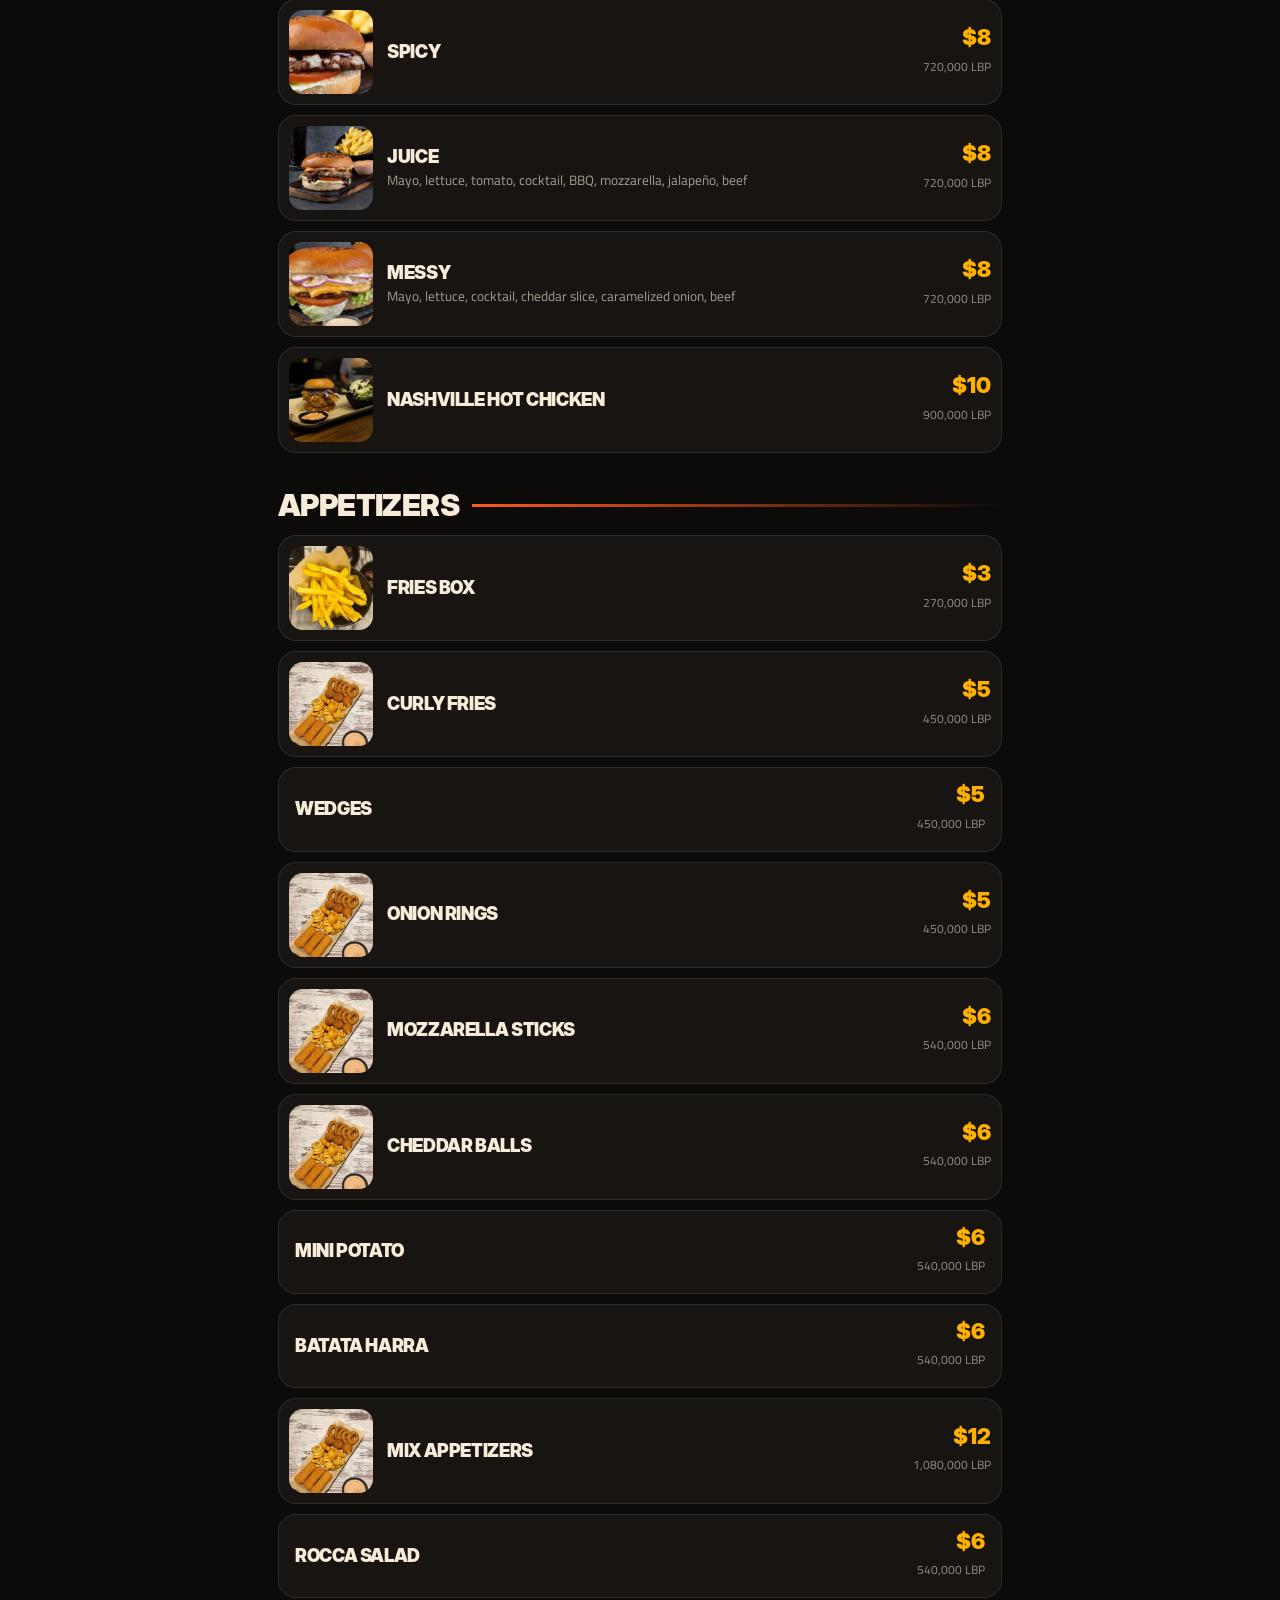
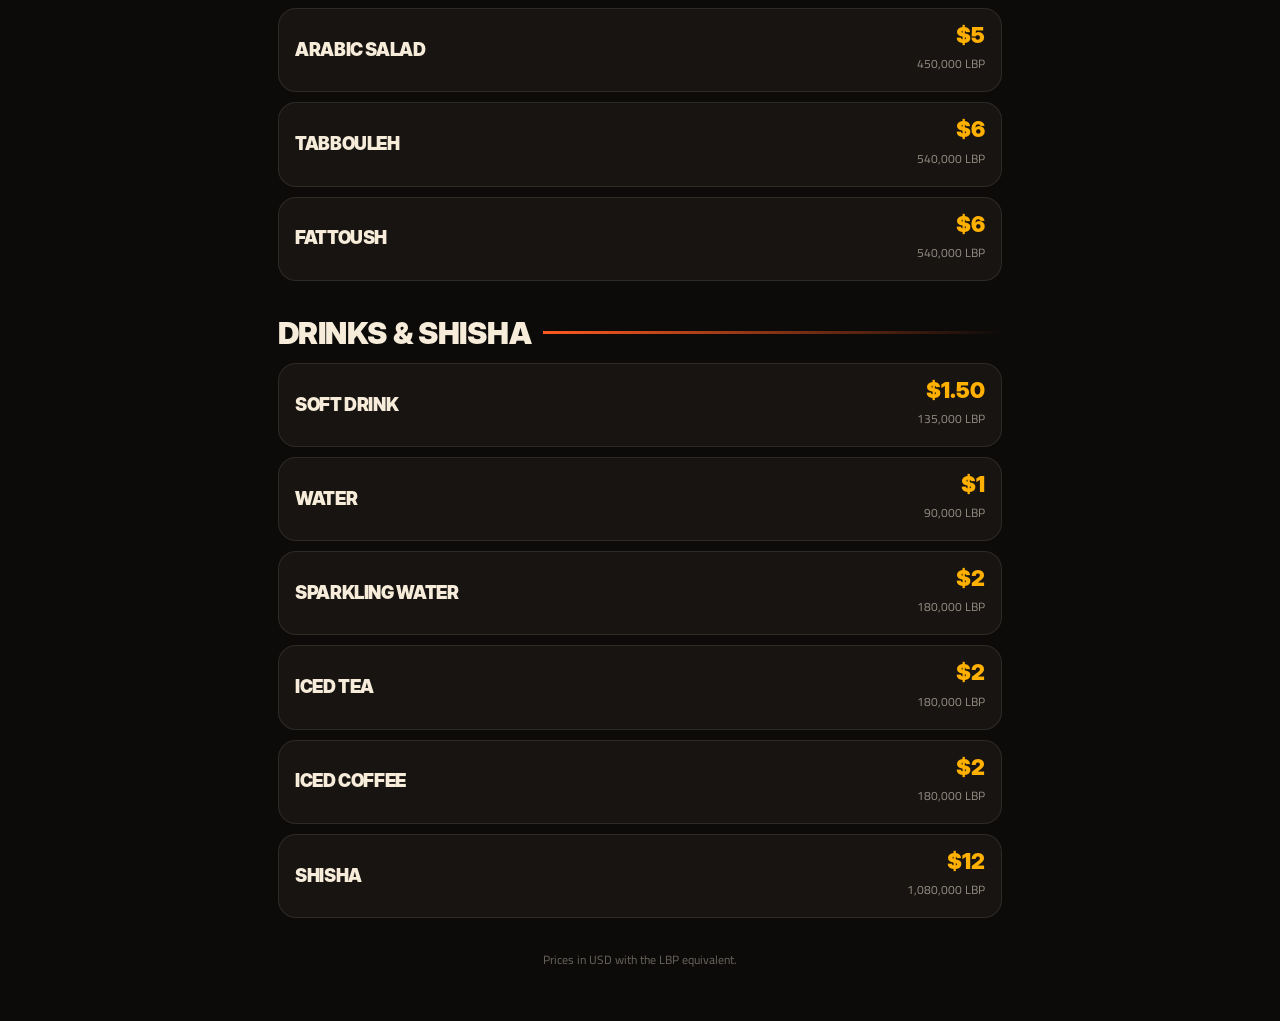
==== commit c22d77c4: "In-house menu: price format Co-Authored-By: Claude Opus 5.5 <noreply@anthropic.com> Claude-Session: " ====
--- a/inhousemenu/index.html
+++ b/inhousemenu/index.html
@@ -55,7 +55,7 @@
 <article class="it"><img src="../assets/img/menu/wings.jpg" alt="" loading="lazy">
 <div class="tx"><h3>جوانح كيلو</h3><p>صوص سرّي، ثوم، باربكيو، بطاطا ومشروب</p></div><div class="pr"><b>$14</b><small>1,260,000 ل.ل</small></div></article>
 <article class="it"><img src="../assets/img/menu/wings.jpg" alt="" loading="lazy">
-<div class="tx"><h3>جوانح كيلو ونص</h3><p>بطاطا، ثوم، صوص باربكيو ومشروب</p></div><div class="pr"><b>$20.9</b><small>1,880,000 ل.ل</small></div></article>
+<div class="tx"><h3>جوانح كيلو ونص</h3><p>بطاطا، ثوم، صوص باربكيو ومشروب</p></div><div class="pr"><b>$20.90</b><small>1,880,000 ل.ل</small></div></article>
 <article class="it"><img src="../assets/img/menu/wings.jpg" alt="" loading="lazy">
 <div class="tx"><h3>جوانح حرّة كيلو</h3></div><div class="pr"><b>$14</b><small>1,260,000 ل.ل</small></div></article>
 <article class="it"><img src="../assets/img/menu/bbqwings.jpg" alt="" loading="lazy">
@@ -79,17 +79,17 @@
 <article class="it"><img src="../assets/img/menu/swiss.jpg" alt="" loading="lazy">
 <div class="tx"><h3>سويس مشروم</h3><p>مايونيز، فطر، بصل، موزاريلا، لحمة</p></div><div class="pr"><b>$9</b><small>810,000 ل.ل</small></div></article>
 <article class="it"><img src="../assets/img/menu/lebanese.jpg" alt="" loading="lazy">
-<div class="tx"><h3>لبناني</h3><p>كولسلو، بطاطا، كاتشب، لحمة</p></div><div class="pr"><b>$6.5</b><small>585,000 ل.ل</small></div></article>
+<div class="tx"><h3>لبناني</h3><p>كولسلو، بطاطا، كاتشب، لحمة</p></div><div class="pr"><b>$6.50</b><small>585,000 ل.ل</small></div></article>
 <article class="it"><img src="../assets/img/menu/cheese.jpg" alt="" loading="lazy">
-<div class="tx"><h3>تشيز</h3></div><div class="pr"><b>$7.5</b><small>675,000 ل.ل</small></div></article>
+<div class="tx"><h3>تشيز</h3></div><div class="pr"><b>$7.50</b><small>675,000 ل.ل</small></div></article>
 <article class="it"><img src="../assets/img/menu/bbq.jpg" alt="" loading="lazy">
-<div class="tx"><h3>باربكيو</h3><p>مايونيز، خس، بندورة، باربكيو، موزاريلا، لحمة</p></div><div class="pr"><b>$7.5</b><small>675,000 ل.ل</small></div></article>
+<div class="tx"><h3>باربكيو</h3><p>مايونيز، خس، بندورة، باربكيو، موزاريلا، لحمة</p></div><div class="pr"><b>$7.50</b><small>675,000 ل.ل</small></div></article>
 <article class="it"><img src="../assets/img/menu/american.jpg" alt="" loading="lazy">
-<div class="tx"><h3>أميركان</h3><p>مايونيز، خس، بندورة، شيدر، بصل، لحمة</p></div><div class="pr"><b>$7.5</b><small>675,000 ل.ل</small></div></article>
+<div class="tx"><h3>أميركان</h3><p>مايونيز، خس، بندورة، شيدر، بصل، لحمة</p></div><div class="pr"><b>$7.50</b><small>675,000 ل.ل</small></div></article>
 <article class="it"><img src="../assets/img/menu/grilled.jpg" alt="" loading="lazy">
 <div class="tx"><h3>دجاج مشوي</h3><p>مايونيز، خس، كوكتيل، دجاج مشوي</p></div><div class="pr"><b>$7</b><small>630,000 ل.ل</small></div></article>
 <article class="it"><img src="../assets/img/menu/chpatty.jpg" alt="" loading="lazy">
-<div class="tx"><h3>تشيكن باتي</h3><p>مايونيز، خس، كوكتيل، دجاج</p></div><div class="pr"><b>$8.5</b><small>765,000 ل.ل</small></div></article>
+<div class="tx"><h3>تشيكن باتي</h3><p>مايونيز، خس، كوكتيل، دجاج</p></div><div class="pr"><b>$8.50</b><small>765,000 ل.ل</small></div></article>
 <article class="it"><img src="../assets/img/menu/spicy.jpg" alt="" loading="lazy">
 <div class="tx"><h3>سبايسي</h3></div><div class="pr"><b>$8</b><small>720,000 ل.ل</small></div></article>
 <article class="it"><img src="../assets/img/menu/juice.jpg" alt="" loading="lazy">
@@ -129,7 +129,7 @@
 </div>
 <h2 class="cat"><span>مشروبات وأرغيلة</span></h2><div class="list">
 <article class="it noimg">
-<div class="tx"><h3>مشروب غازي</h3></div><div class="pr"><b>$1.5</b><small>135,000 ل.ل</small></div></article>
+<div class="tx"><h3>مشروب غازي</h3></div><div class="pr"><b>$1.50</b><small>135,000 ل.ل</small></div></article>
 <article class="it noimg">
 <div class="tx"><h3>مي</h3></div><div class="pr"><b>$1</b><small>90,000 ل.ل</small></div></article>
 <article class="it noimg">
@@ -150,7 +150,7 @@
 <article class="it"><img src="../assets/img/menu/wings.jpg" alt="" loading="lazy">
 <div class="tx"><h3>Wings 1kg</h3><p>Secret sauce, garlic, BBQ, fries &amp; soft drink</p></div><div class="pr"><b>$14</b><small>1,260,000 LBP</small></div></article>
 <article class="it"><img src="../assets/img/menu/wings.jpg" alt="" loading="lazy">
-<div class="tx"><h3>Wings 1.5kg</h3><p>Fries, garlic, BBQ sauce &amp; soft drink</p></div><div class="pr"><b>$20.9</b><small>1,880,000 LBP</small></div></article>
+<div class="tx"><h3>Wings 1.5kg</h3><p>Fries, garlic, BBQ sauce &amp; soft drink</p></div><div class="pr"><b>$20.90</b><small>1,880,000 LBP</small></div></article>
 <article class="it"><img src="../assets/img/menu/wings.jpg" alt="" loading="lazy">
 <div class="tx"><h3>Spicy Wings 1kg</h3></div><div class="pr"><b>$14</b><small>1,260,000 LBP</small></div></article>
 <article class="it"><img src="../assets/img/menu/bbqwings.jpg" alt="" loading="lazy">
@@ -174,17 +174,17 @@
 <article class="it"><img src="../assets/img/menu/swiss.jpg" alt="" loading="lazy">
 <div class="tx"><h3>Swiss Mushroom</h3><p>Mayo, mushroom, onion, mozzarella, beef</p></div><div class="pr"><b>$9</b><small>810,000 LBP</small></div></article>
 <article class="it"><img src="../assets/img/menu/lebanese.jpg" alt="" loading="lazy">
-<div class="tx"><h3>Lebanese</h3><p>Coleslaw, fries, ketchup, beef</p></div><div class="pr"><b>$6.5</b><small>585,000 LBP</small></div></article>
+<div class="tx"><h3>Lebanese</h3><p>Coleslaw, fries, ketchup, beef</p></div><div class="pr"><b>$6.50</b><small>585,000 LBP</small></div></article>
 <article class="it"><img src="../assets/img/menu/cheese.jpg" alt="" loading="lazy">
-<div class="tx"><h3>Cheese</h3></div><div class="pr"><b>$7.5</b><small>675,000 LBP</small></div></article>
+<div class="tx"><h3>Cheese</h3></div><div class="pr"><b>$7.50</b><small>675,000 LBP</small></div></article>
 <article class="it"><img src="../assets/img/menu/bbq.jpg" alt="" loading="lazy">
-<div class="tx"><h3>BBQ</h3><p>Mayo, lettuce, tomato, BBQ, mozzarella, beef</p></div><div class="pr"><b>$7.5</b><small>675,000 LBP</small></div></article>
+<div class="tx"><h3>BBQ</h3><p>Mayo, lettuce, tomato, BBQ, mozzarella, beef</p></div><div class="pr"><b>$7.50</b><small>675,000 LBP</small></div></article>
 <article class="it"><img src="../assets/img/menu/american.jpg" alt="" loading="lazy">
-<div class="tx"><h3>American</h3><p>Mayo, lettuce, tomato, cheddar slice, onion, beef</p></div><div class="pr"><b>$7.5</b><small>675,000 LBP</small></div></article>
+<div class="tx"><h3>American</h3><p>Mayo, lettuce, tomato, cheddar slice, onion, beef</p></div><div class="pr"><b>$7.50</b><small>675,000 LBP</small></div></article>
 <article class="it"><img src="../assets/img/menu/grilled.jpg" alt="" loading="lazy">
 <div class="tx"><h3>Grilled Chicken</h3><p>Mayo, lettuce, cocktail, grilled chicken</p></div><div class="pr"><b>$7</b><small>630,000 LBP</small></div></article>
 <article class="it"><img src="../assets/img/menu/chpatty.jpg" alt="" loading="lazy">
-<div class="tx"><h3>Chicken Patty</h3><p>Mayo, lettuce, cocktail, chicken patty</p></div><div class="pr"><b>$8.5</b><small>765,000 LBP</small></div></article>
+<div class="tx"><h3>Chicken Patty</h3><p>Mayo, lettuce, cocktail, chicken patty</p></div><div class="pr"><b>$8.50</b><small>765,000 LBP</small></div></article>
 <article class="it"><img src="../assets/img/menu/spicy.jpg" alt="" loading="lazy">
 <div class="tx"><h3>Spicy</h3></div><div class="pr"><b>$8</b><small>720,000 LBP</small></div></article>
 <article class="it"><img src="../assets/img/menu/juice.jpg" alt="" loading="lazy">
@@ -224,7 +224,7 @@
 </div>
 <h2 class="cat"><span>Drinks &amp; Shisha</span></h2><div class="list">
 <article class="it noimg">
-<div class="tx"><h3>Soft Drink</h3></div><div class="pr"><b>$1.5</b><small>135,000 LBP</small></div></article>
+<div class="tx"><h3>Soft Drink</h3></div><div class="pr"><b>$1.50</b><small>135,000 LBP</small></div></article>
 <article class="it noimg">
 <div class="tx"><h3>Water</h3></div><div class="pr"><b>$1</b><small>90,000 LBP</small></div></article>
 <article class="it noimg">
